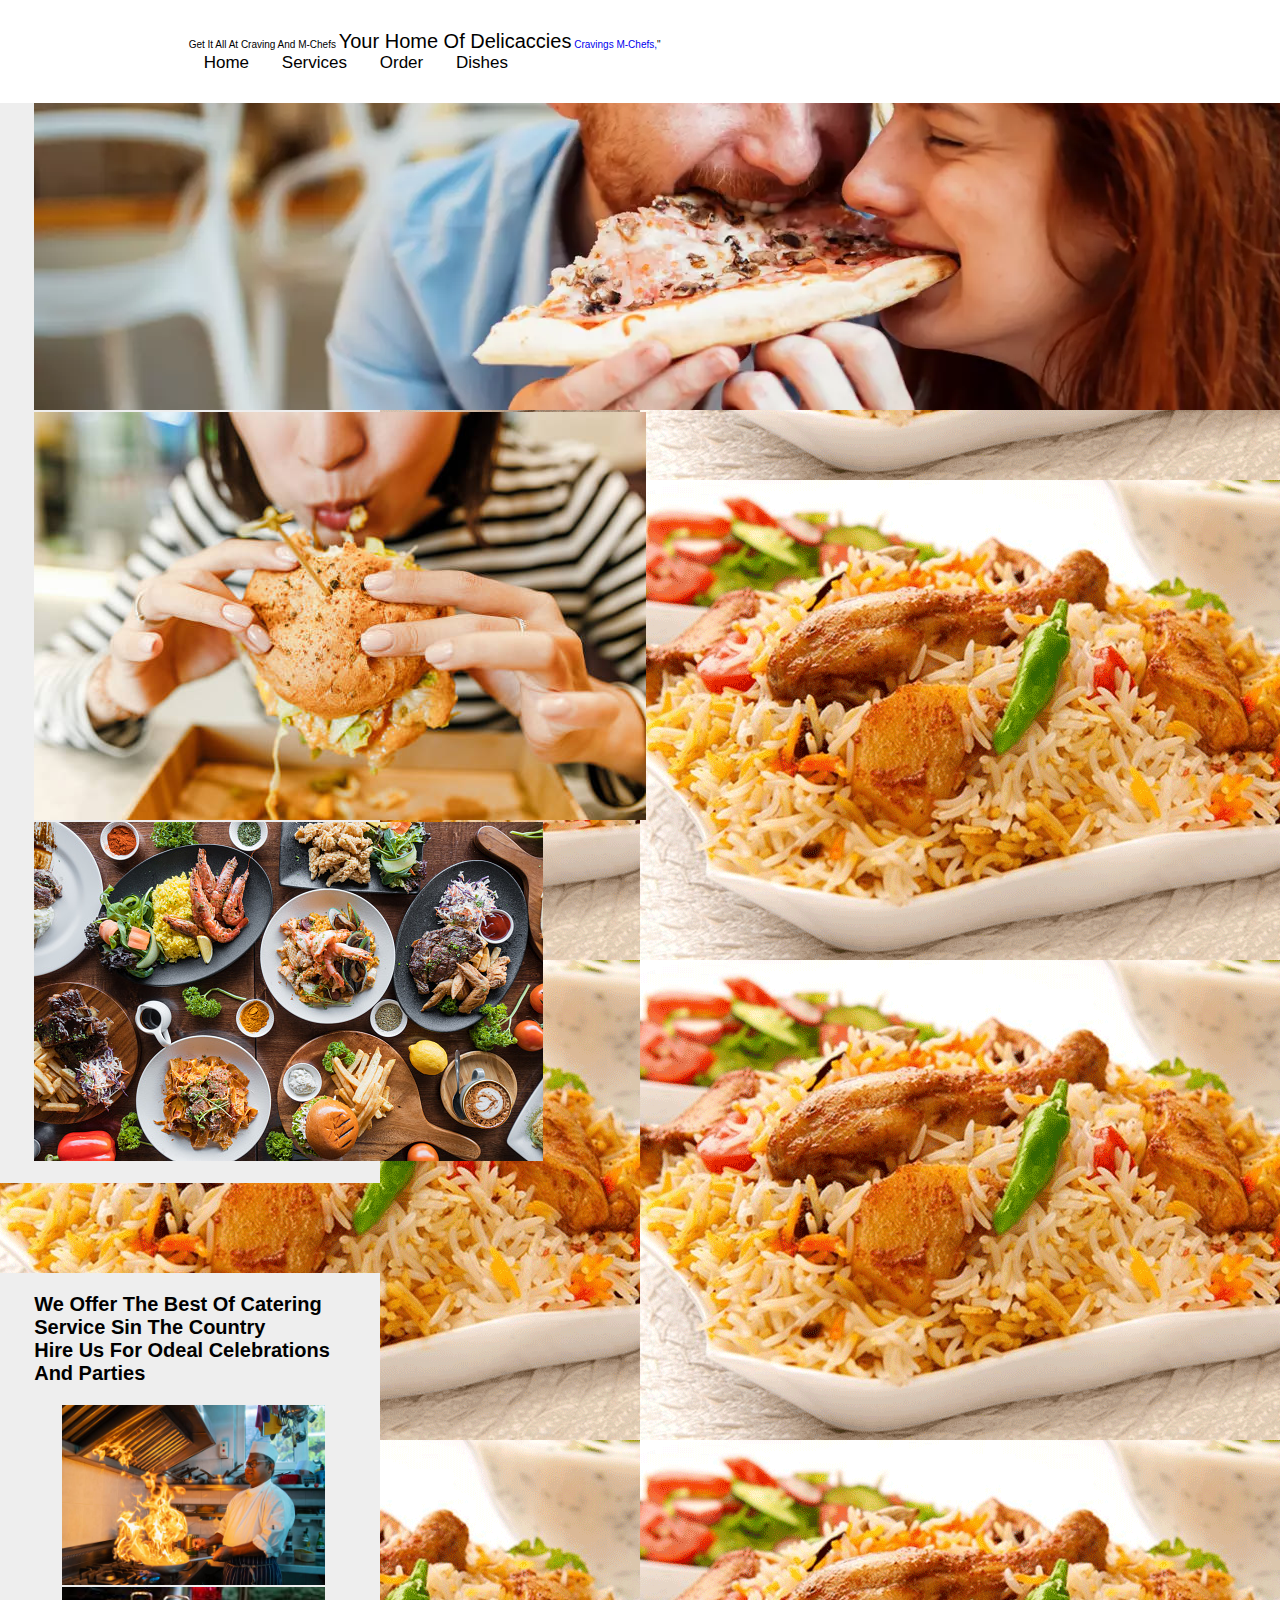
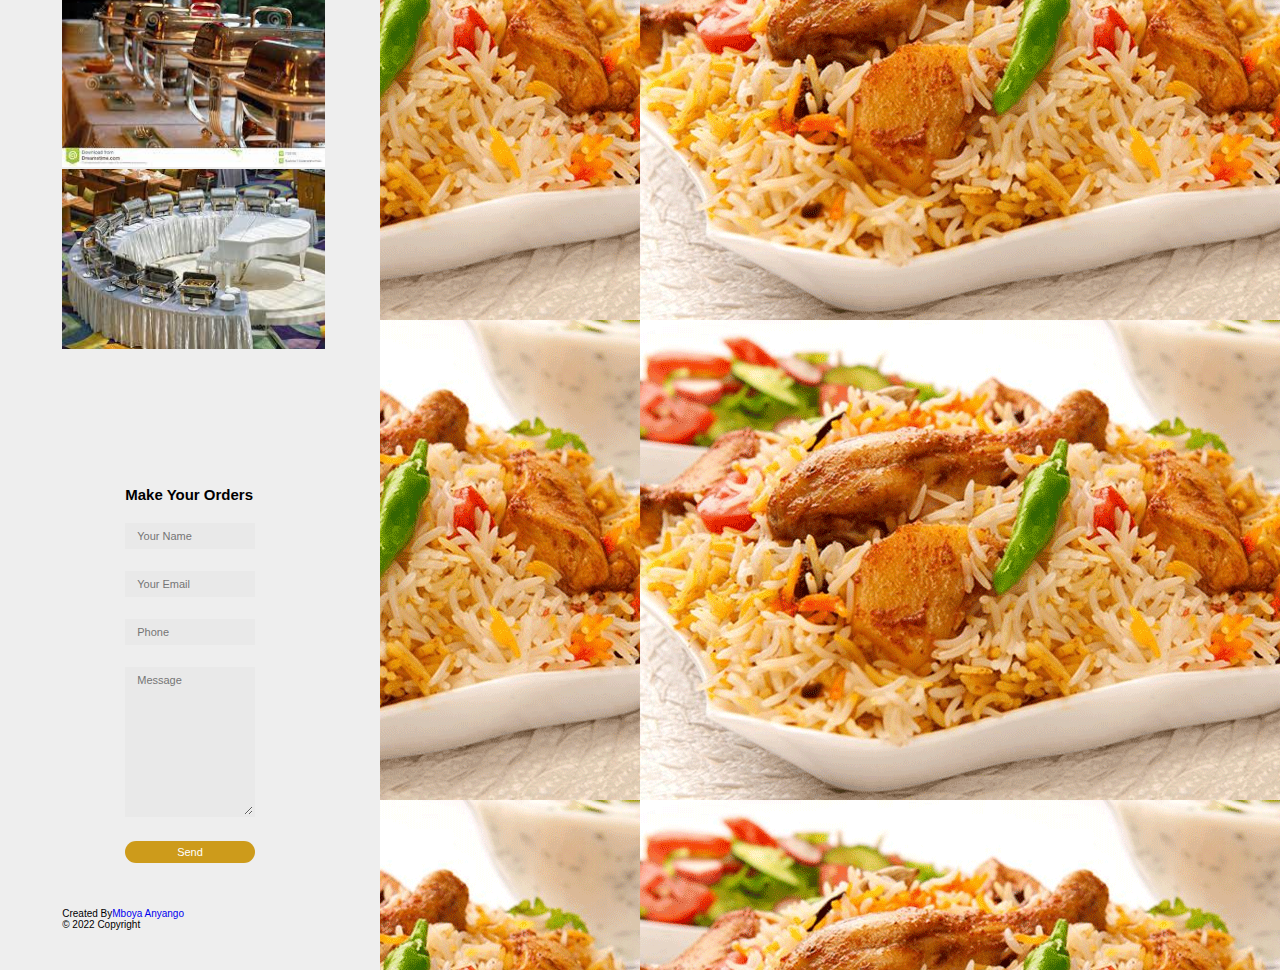
==== index.html @ 72ceee56 "modified html file" ====
<!DOCTYPE html>
<html lang="en">
<head>
    <meta charset="UTF-8">
    <meta http-equiv="X-UA-Compatible" content="IE=edge">
    <meta name="viewport" content="width=device-width, initial-scale=1.0">
    <title>Cravings And M-Chefs</title>
    <link rel="stylesheet" href="./assets/css/style.css">
    
    

</head>
<header>
  
<section id="pop">
  <heading>Get it all at Craving and M-chefs</heading>
<sub-heading class="sub-heading">Your home of delicaccies</sub-heading>

  <a href="#"class="logo"><i class="fas fas-shipping-fast"></i>cravings M-chefs,</a>"
<nav class="navbar">
<a class="#home" href="#home">home</a>
<a  class="#services"href="#services">services</a>
<a href="#order">order</a>
<a class="dishes" href="#dishes">dishes</a>


</nav>
</header>
<section class="home" id="home">
  <div class="home-slider">
  <div class="wrapper">
      <div class="slide">
<img src="./assets/css/images/15.jpg" alt="">
<img src="./assets/css/images/16.jpg" alt="">
<img src="./assets/css/images/7.jpg" alt="">

</section>


</section>
<section class="order" id="order">
  <div class="order-slider">
  <div class="wrapper">
      <div class="slide">
  
  </section>
  <section class="services">
  <div class="order-slider">
    <div class="wrapper">
        <div class="slide">
          <h1>we offer the best of catering service sin the country<br>
            hire us for odeal celebrations and parties</h1>
            <section id="serviceImg">
            <img src="./assets/css/images/9.jpg" alt="our caterers" height="180px" width="263px">
            <img src="./assets/css/images/12.jpg" alt="" height="180px" width="263px">
            <img src="./assets/css/images/11.jpg" alt="" height="180px" width="263px">
          </section>
  
            <section class="home" id="home">
              <div class="home-slider">
              <div class="wrapper">
                  <div class="slide">
    <!-- footer section  -->
    <footer class="container text-center text-md-center bg-dark">
        <div class="container">
          <div class="row">
            <div class="col-md-12 my-5">
              <div class="mb5-5 flex-center">
                <a href="#"><i class="bi bi-facebook fa-lg mr-md-2 mr-1 fa-2x"></i></a>
                <a href="#"><i class="bi bi-twitter fa-lg mr-md-2 mr-1 fa-2x"></i></a>
                <a href="#"><i class="bi bi-instagram fa-lg mr-md-2 mr-1 fa-2x"></i></a>
                <a href="#"><i class="bi bi-google fa-lg mr-md-2 mr-1 fa-2x"></i></a>
              </div>
            </div>
          </div>
        </div>
        
        <section class="order" id="ordernow">
          <div class="order-slider">
              <div class="wrapper">
                <div class="slide">
                  <div class="left"></div>
                  <div class="right">
                      <form id="in-touch"> 
                          <h2>make your orders</h2>
                          <input type="text" class="field" placeholder="Your Name">
                          <input type="text" class="field" placeholder="Your Email">
                          <input type="text" class="field" placeholder="Phone">
                          <textarea placeholder="Message" class="field"></textarea>
                          <button class="btn">Send</button>
                      </form>
                      
                  </div>
              </div>
          </div>
      </section>
      <div id="caterers">
        <ul id="caterers-list"></ul>
    </div>

    <div id="caterer-info">
        <h2 id="h2-1"></h2>
        <h2 id="h2-2"></h2>
        <h2 id="h2-3"></h2>
    </div>
    <script src="./index.js"></script>
        <div class="footer-copyright text-center text-md-center">
        <p>Created By<a href="https://layersony.github.io/portfolio/">Mboya Anyango</a></p>
        © 2022 Copyright
        </div>
      </footer>

    
</body>
</html>
---- assets/css/style.css ----
*{
    font-family: "Nunito",sans-serif;
    margin: 0;
    padding: 0;
    box-sizing: border-box;
    text-decoration: none;
    outline: none;
    border:none;
    text-transform: capitalize;
    transition: all .2s linear;
}
html{
 background-image: url(./images/2.jpg); 
 height: 200px;
 width: 380px;  
font-size:62.5%;
overflow-x:hidden;
scroll-padding-top:5.5rem;

}
section:nth-child(even){
    background: #eee;
}
.sub-heading{
    text-align: center;
    color:var(--green);
    font-size: 2rem;
    padding-top: 1rem;
}
.heading{
    text-align: center;
    color: var(--black);
    font-size: 3rem;
    padding-bottom: 2rem;
    text-transform: uppercase;
}
.btn{
    margin: top 1rem;
    display: inline-block;
    font-size: 1.7rem;
    color:#fff;
    background: var(--black);
    border-radius: 5rem;
    cursor:pointer;
    padding:8rem 3rem;
}
.btn :hover{

}
section{
    padding: 2rem 9%;
}
section:nth-child(even){
    background: #eee;
}

header .logo i{
    color:var(--green);
    font-size: large;
}
header .navbar a{
    font-size: 1.7rem;
    border-radius: .5rem;
    padding: .5rem 1.5rem;
    color: var(--light-colour);
}
header .navbar a.active,
header .navbar a{
    font-family: "Nunito",sans-serif;
    margin: 0;padding: 0;
    box-sizing: border-box;
    text-decoration: none;
    outline: none;border:none;
    text-transform: capitalize;
    transition: all .2s linear;
}
html{
    
font-size:62.5%;
overflow-x:hidden;
scroll-padding-top:5.5rem;

}
section:nth-child(even){
    background: #eee;
}
.sub-heading{
    text-align: center;
    color:var(--green);
    font-size: 2rem;
    padding-top: 1rem;
}
.heading{
    text-align: center;
    color: var(--black);
    font-size: 3rem;
    padding-bottom: 2rem;
    text-transform: uppercase;
}
.btn{
    margin: top 1rem;
    display: inline-block;
    font-size: 1.7rem;
    color:#fff;
    background: var(--black);
    border-radius: 5rem;
    cursor:pointer;
    padding:8rem 3rem;
}
.btn :hover{

}
section{
    padding: 2rem  9%;
}
section:nth-child(even){
    background: #eee;
}
header{ 
position:fixed;
top:0;left:0;right:0;
background:#fff;
padding: 1rem 7%;
display: flex;
align-items: center;
justify-content:space-between;
box-shadow: var(--box-shadow);
}
















header .logo i{
    color:var(--green);
}
header .navbar a{
    font-size: 1.7rem;
    border-radius: .5rem;
    padding: .5rem 1.5rem;
    color: var(--light-colour);
}
header .navbar a.active,
header .navbar a:hover{
    color: #fff;
    background: var(--green);
}
    hover{
    color: #fff;
    background: var(--green);

}

.order{
    margin-top: 50px;
}

.order .{
	position: relative;
	width: auto;
	height: 100%;
	display: flex;
	justify-content: center;
	align-items: center;
	padding: 20px 100px;
}
.order .order:after{
	content: '';
	position: absolute;
	width: 100%;
	height: 100%;
	left: 0;
	top: 0;
	background: url("../img/bg.jpg") no-repeat center;
	background-size: cover;
	filter: blur(50px);
	z-index: -1;
}
.order .order-box{
	max-width: 850px;
	display: grid;
	grid-template-columns: repeat(2, 1fr);
	justify-content: center;
	align-items: center;
	text-align: center;
	background-color: #fff;
	box-shadow: 0px 0px 19px 5px rgba(0,0,0,0.19);
}

.order .left{
	background: url("../img/bg.jpg") no-repeat center;
	background-size: cover;
	height: 100%;
}

.order .right{
	padding: 25px 40px;
}

.order h2{
	position: relative;
	padding: 0 0 10px;
	margin-bottom: 10px;
}

.order:focus h2:after{
	content: '';
    position: absolute;
    left: 50%;
    bottom: 0;
    transform: translateX(-50%);
    height: 4px;
    width: 50px;
    border-radius: 2px;
    background-color: #CD9B1B;
}

.order .field{
	width: 100%;
	border: 2px solid rgba(0, 0, 0, 0);
	outline: none;
	background-color: rgba(230, 230, 230, 0.6);
	padding: 0.5rem 1rem;
	font-size: 1.1rem;
	margin-bottom: 22px;
	transition: .3s;
}

.order .field:hover{
	background-color: rgba(0, 0, 0, 0.1);
}

.order textarea{
	min-height: 150px;
}

.order .btn{
	width: 100%;
	padding: 0.5rem 1rem;
	background-color: #CD9B1B;
	color: #fff;
	font-size: 1.1rem;
	border: none;
	outline: none;
	cursor: pointer;
	transition: .3s;
}

order.btn:hover{
    background-color: #27ae60;
}

.order.field:focus{
    border: 2px solid rgba(30,85,250,0.47);
    background-color: #fff;
}

@media screen and (max-width: 880px){
	.order .order-box{
		grid-template-columns: 1fr;
	}
	.order .left{
		height: 200p
    }
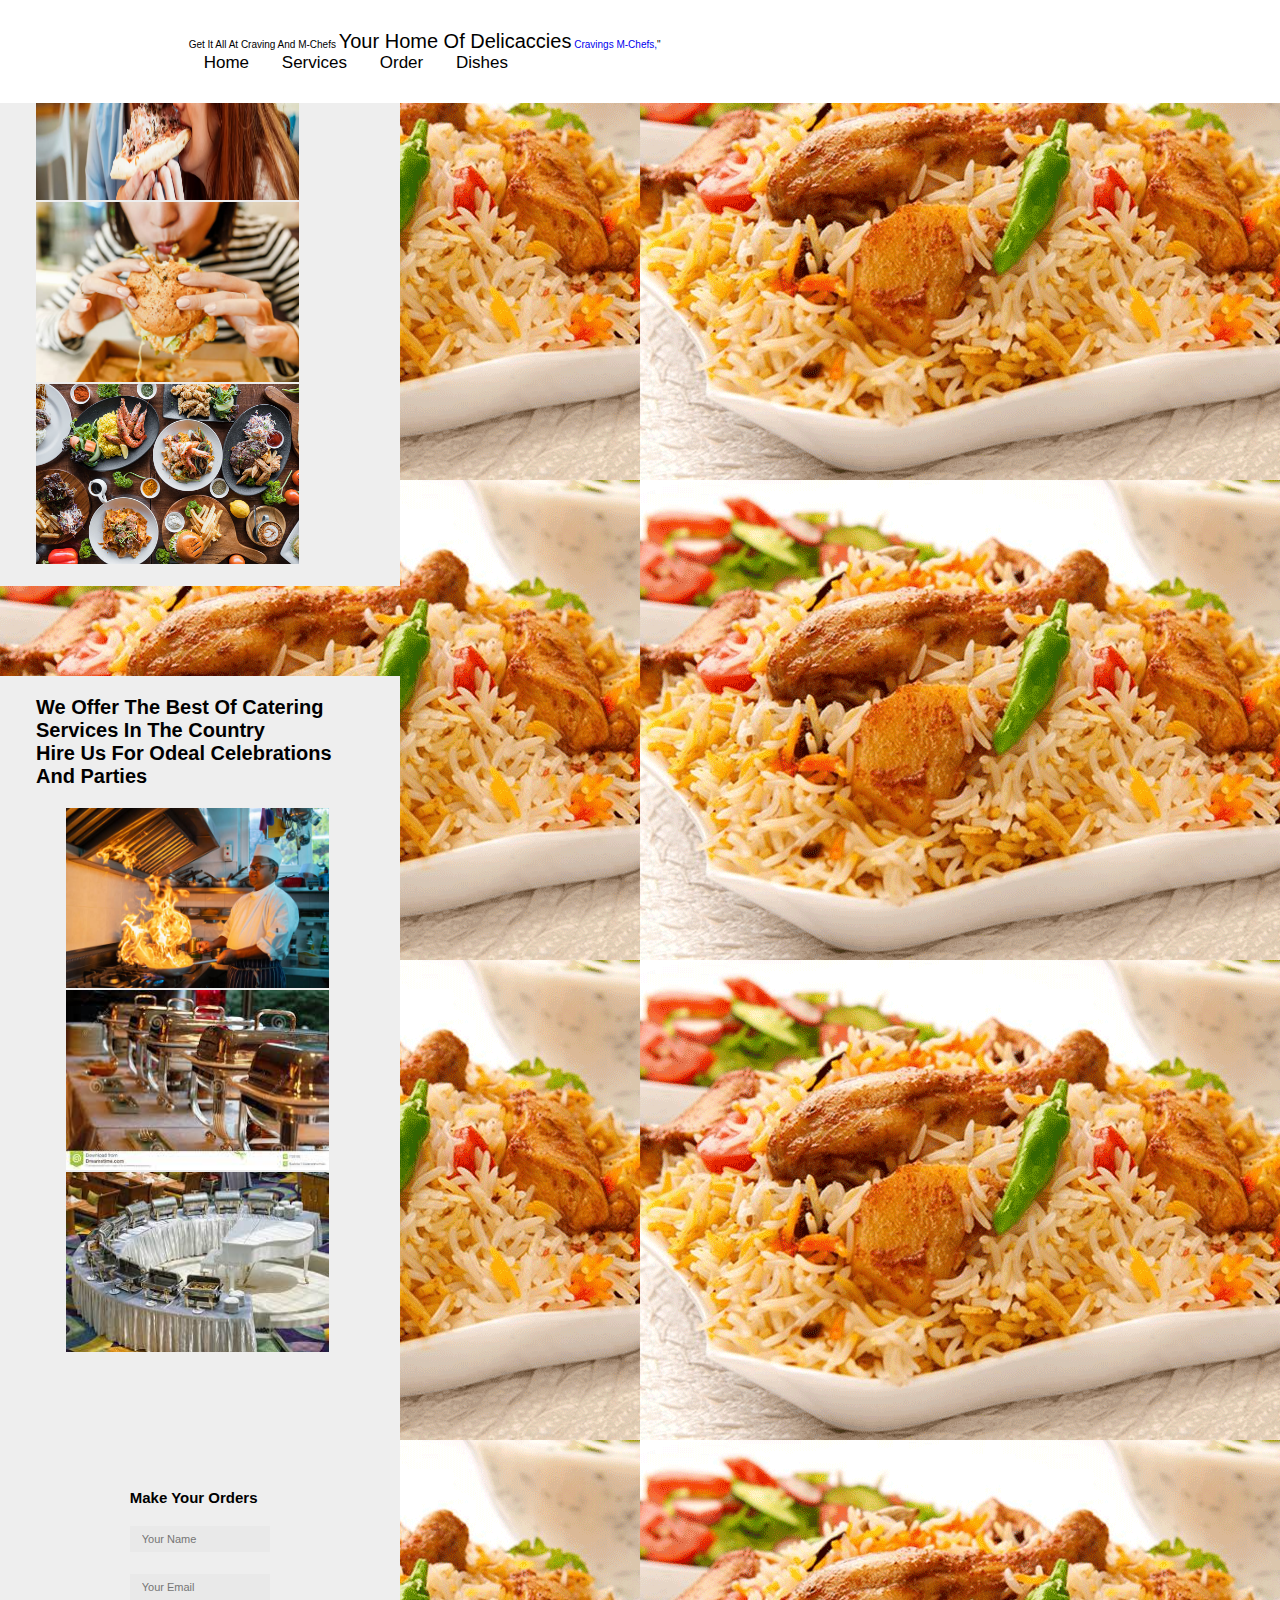
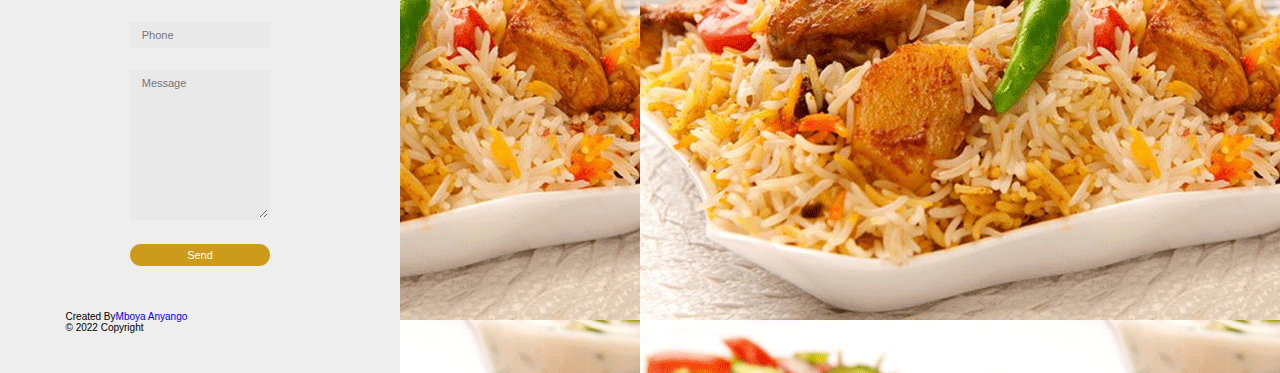
==== commit 35416193: "file" ====
--- a/index.html
+++ b/index.html
@@ -30,9 +30,9 @@
   <div class="home-slider">
   <div class="wrapper">
       <div class="slide">
-<img src="./assets/css/images/15.jpg" alt="">
-<img src="./assets/css/images/16.jpg" alt="">
-<img src="./assets/css/images/7.jpg" alt="">
+<img src="./assets/css/images/15.jpg" alt="" height="180px" width="263px">
+<img src="./assets/css/images/16.jpg" alt=""height="180px" width="263px">
+<img src="./assets/css/images/7.jpg" alt=""height="180px" width="263px">
 
 </section>
 
@@ -48,7 +48,7 @@
   <div class="order-slider">
     <div class="wrapper">
         <div class="slide">
-          <h1>we offer the best of catering service sin the country<br>
+          <h1>we offer the best of catering services in the country<br>
             hire us for odeal celebrations and parties</h1>
             <section id="serviceImg">
             <img src="./assets/css/images/9.jpg" alt="our caterers" height="180px" width="263px">
@@ -105,7 +105,7 @@
     </div>
     <script src="./index.js"></script>
         <div class="footer-copyright text-center text-md-center">
-        <p>Created By<a href="https://layersony.github.io/portfolio/">Mboya Anyango</a></p>
+        <p>Created By<a href="https://maryanneanyango99.github.io/cravings-and-M-chefs/">Mboya Anyango</a></p>
         © 2022 Copyright
         </div>
       </footer>
--- a/assets/css/style.css
+++ b/assets/css/style.css
@@ -9,10 +9,11 @@
     text-transform: capitalize;
     transition: all .2s linear;
 }
+    
 html{
- background-image: url(./images/2.jpg); 
- height: 200px;
- width: 380px;  
+    background-image: url(./images/2.jpg);
+    height: 200px;
+    width: 400px;  
 font-size:62.5%;
 overflow-x:hidden;
 scroll-padding-top:5.5rem;
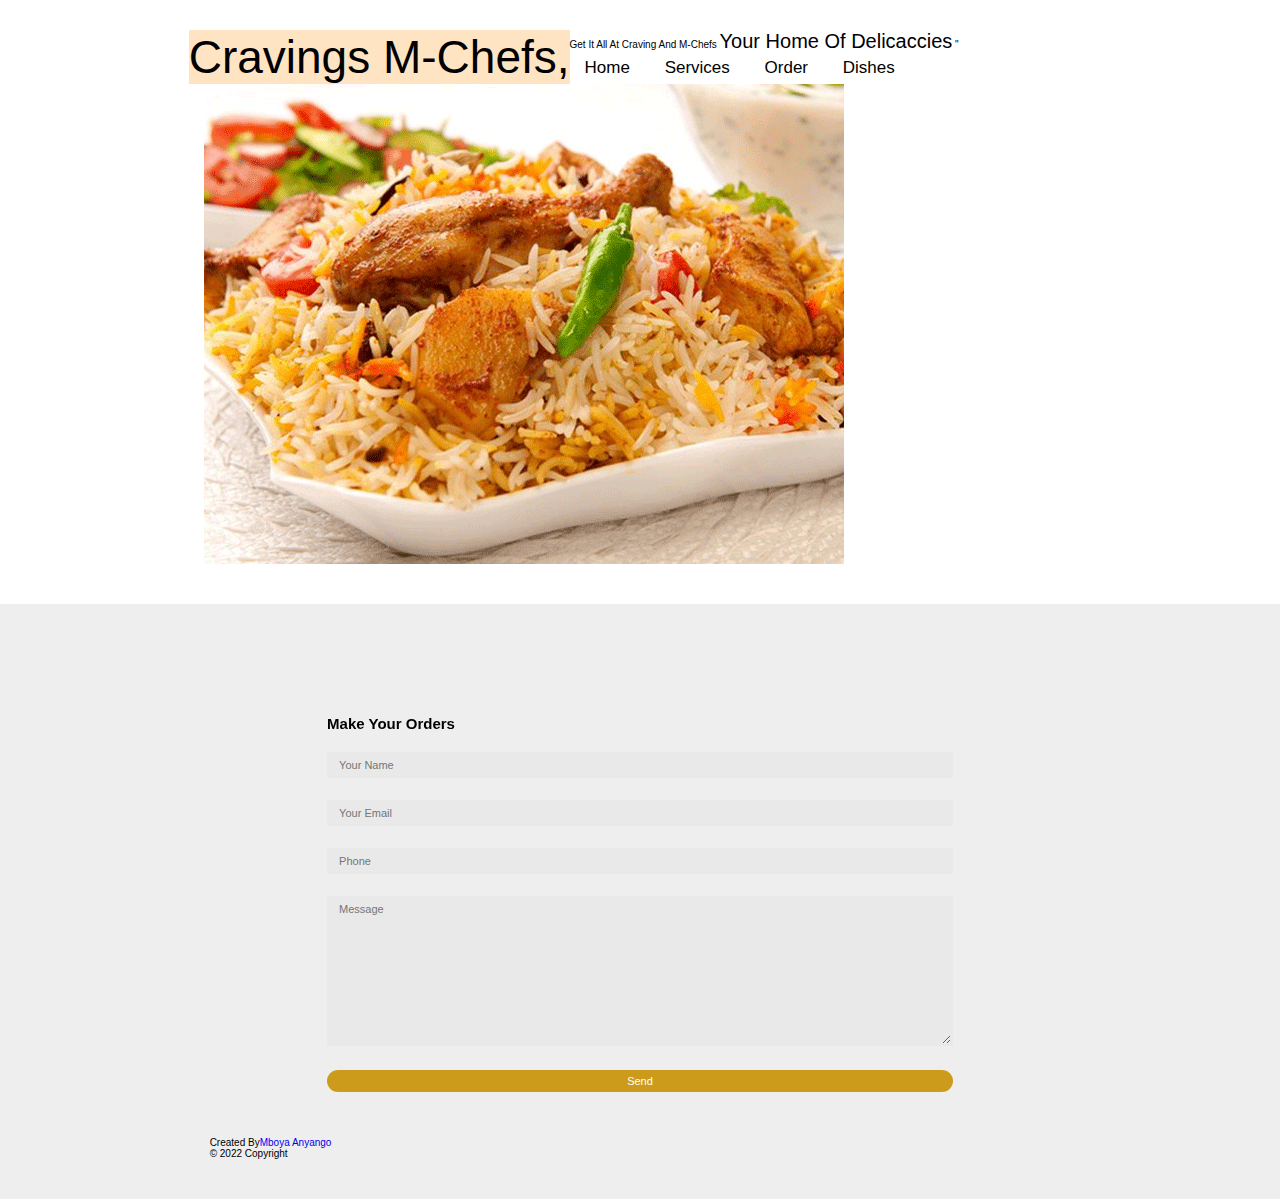
==== commit 2c514eef: "changes" ====
--- a/index.html
+++ b/index.html
@@ -22,8 +22,8 @@
 <a  class="#services"href="#services">services</a>
 <a href="#order">order</a>
 <a class="dishes" href="#dishes">dishes</a>
-
-
+<img id="land">
+<img src="./assets/css/images/2.jpg" alt="">
 </nav>
 </header>
 <section class="home" id="home">
@@ -102,6 +102,14 @@
         <h2 id="h2-1"></h2>
         <h2 id="h2-2"></h2>
         <h2 id="h2-3"></h2>
+        
+    </div>
+    <div id="products">
+      <p1 id="p1-a"></p1>
+      <p1 id="p1-b"></p1>
+      <p1 id="p1-c"></p1>
+      
+
     </div>
     <script src="./index.js"></script>
         <div class="footer-copyright text-center text-md-center">
--- a/assets/css/style.css
+++ b/assets/css/style.css
@@ -11,9 +11,9 @@
 }
     
 html{
-    background-image: url(./images/2.jpg);
-    height: 200px;
-    width: 400px;  
+
+background-repeat: no-repeat;
+background-attachment: fixed;  
 font-size:62.5%;
 overflow-x:hidden;
 scroll-padding-top:5.5rem;
@@ -22,19 +22,8 @@
 section:nth-child(even){
     background: #eee;
 }
-.sub-heading{
-    text-align: center;
-    color:var(--green);
-    font-size: 2rem;
-    padding-top: 1rem;
-}
-.heading{
-    text-align: center;
-    color: var(--black);
-    font-size: 3rem;
-    padding-bottom: 2rem;
-    text-transform: uppercase;
-}
+
+  
 .btn{
     margin: top 1rem;
     display: inline-block;
@@ -45,27 +34,26 @@
     cursor:pointer;
     padding:8rem 3rem;
 }
-.btn :hover{
-
-}
-section{
-    padding: 2rem 9%;
-}
-section:nth-child(even){
-    background: #eee;
-}
-
-header .logo i{
+ .logo {
     color:var(--green);
-    font-size: large;
-}
-header .navbar a{
+    font-size: 4.6rem;
+    background-color:bisque;
+    float: left;
+    text-decoration: #27ae60;
+}
+.navbar {
     font-size: 1.7rem;
     border-radius: .5rem;
     padding: .5rem 1.5rem;
     color: var(--light-colour);
 }
-header .navbar a.active,
+ #img1{
+    background-size: cover;
+height: 100%;
+width: 400%;
+    }
+
+header .navbar a,
 header .navbar a{
     font-family: "Nunito",sans-serif;
     margin: 0;padding: 0;
@@ -108,9 +96,9 @@
     cursor:pointer;
     padding:8rem 3rem;
 }
-.btn :hover{
-
-}
+
+
+
 section{
     padding: 2rem  9%;
 }
@@ -143,9 +131,8 @@
 
 
 
-header .logo i{
-    color:var(--green);
-}
+
+
 header .navbar a{
     font-size: 1.7rem;
     border-radius: .5rem;
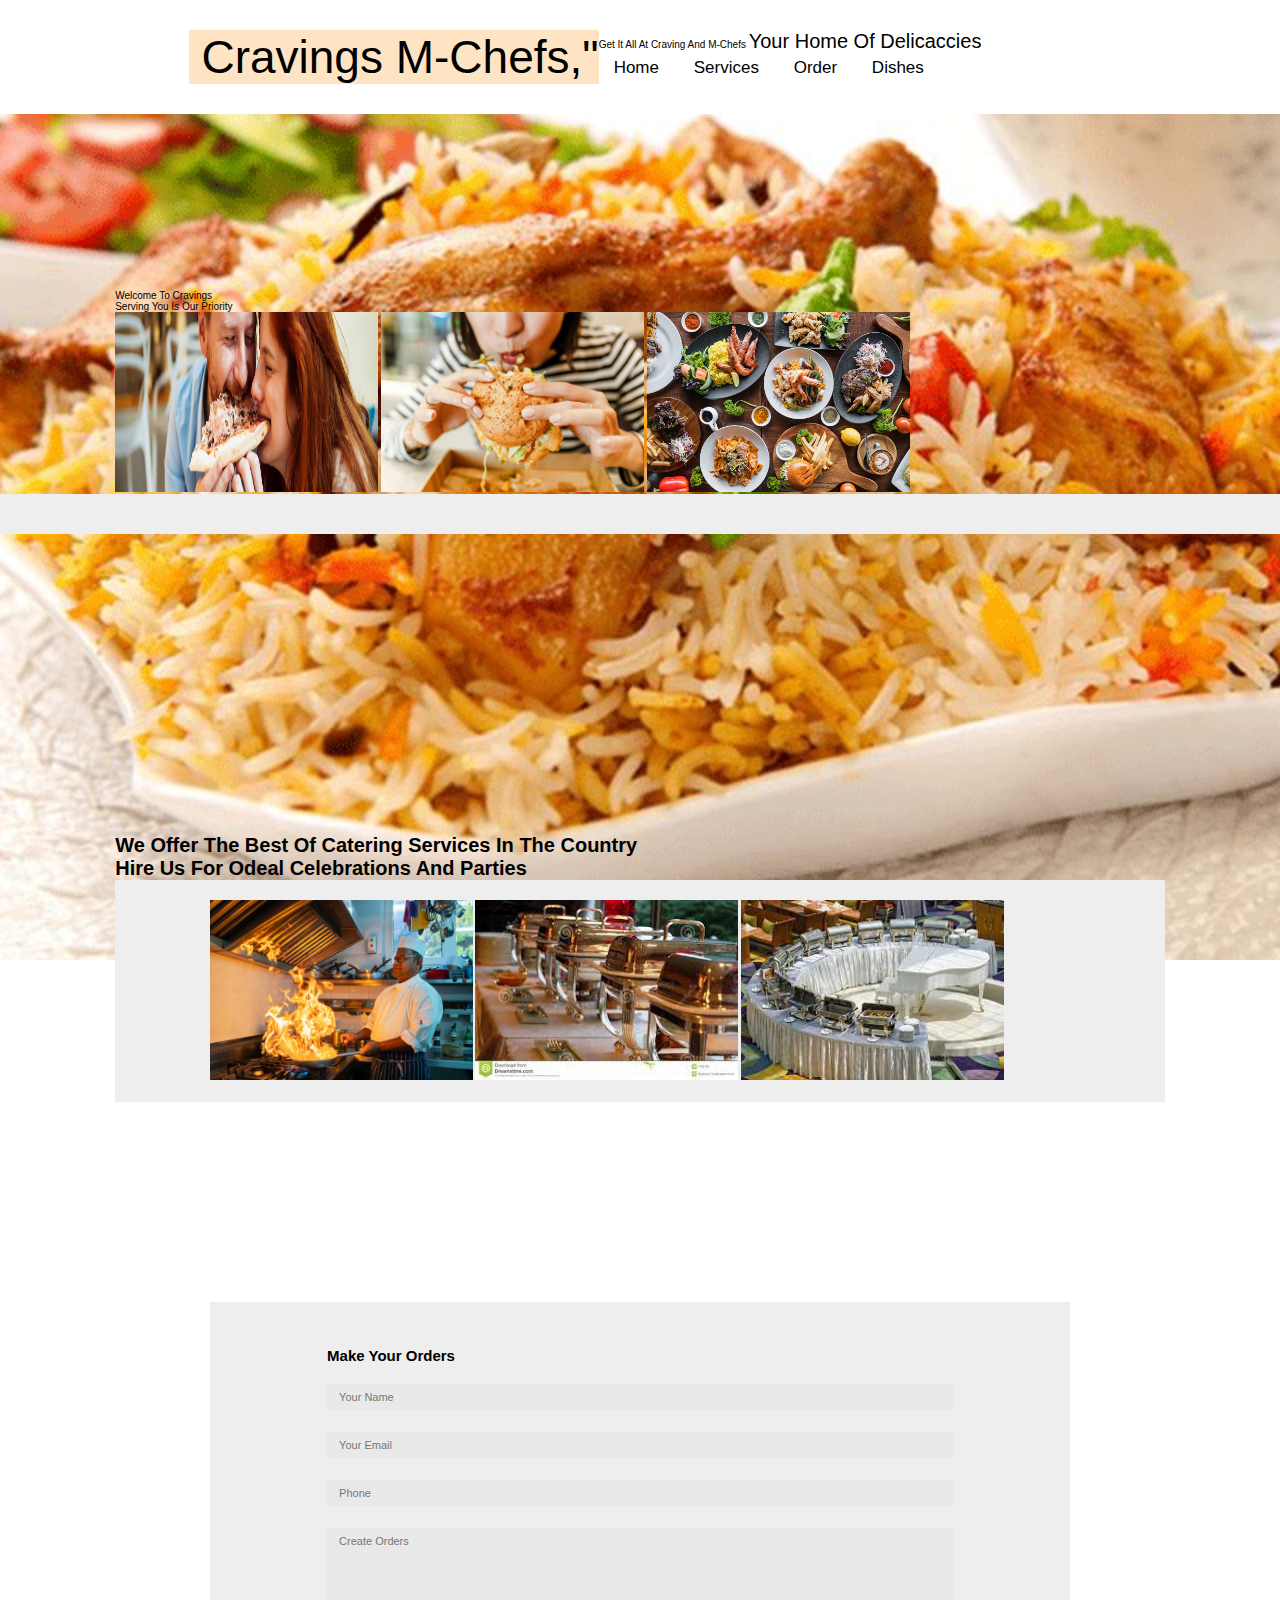
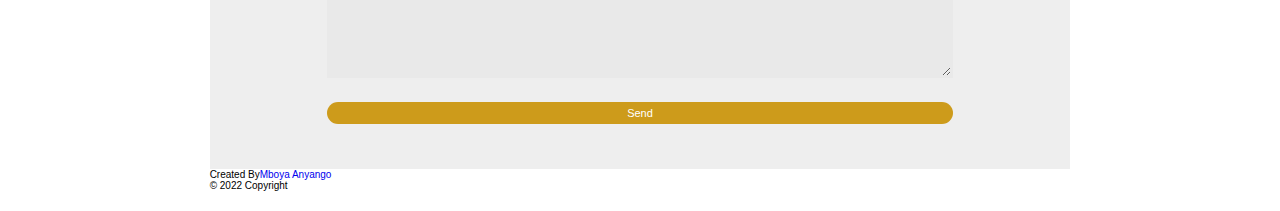
==== commit 7ac4b8f2: "index.html file" ====
--- a/index.html
+++ b/index.html
@@ -13,23 +13,43 @@
 <header>
   
 <section id="pop">
-  <heading>Get it all at Craving and M-chefs</heading>
+  
+<div class="logo">
+  <i class="fa fas-forks">
+    <img src="" alt="">
+  </i>cravings M-chefs,</a>"
+</div> 
+
+<heading>Get it all at Craving and M-chefs</heading>
 <sub-heading class="sub-heading">Your home of delicaccies</sub-heading>
 
-  <a href="#"class="logo"><i class="fas fas-shipping-fast"></i>cravings M-chefs,</a>"
 <nav class="navbar">
 <a class="#home" href="#home">home</a>
 <a  class="#services"href="#services">services</a>
 <a href="#order">order</a>
 <a class="dishes" href="#dishes">dishes</a>
-<img id="land">
-<img src="./assets/css/images/2.jpg" alt="">
 </nav>
 </header>
+
+<section id="openAPI"></section>
+<div class="input">
+  <input type="text" class="inputValue"placeholder="enter city name=">
+  <input type="submit" value="submit">
+</div>
+<div class="display">  
+  <h1 class="display"></h1>
+  <p class="desc"></p>
+  <p class="temp"></p>
+</div>
+
+</section>
+
 <section class="home" id="home">
   <div class="home-slider">
   <div class="wrapper">
       <div class="slide">
+        <p>welcome to cravings<br>
+        serving you is our priority</p>
 <img src="./assets/css/images/15.jpg" alt="" height="180px" width="263px">
 <img src="./assets/css/images/16.jpg" alt=""height="180px" width="263px">
 <img src="./assets/css/images/7.jpg" alt=""height="180px" width="263px">
@@ -44,7 +64,7 @@
       <div class="slide">
   
   </section>
-  <section class="services">
+  <section id="services">
   <div class="order-slider">
     <div class="wrapper">
         <div class="slide">
@@ -86,7 +106,7 @@
                           <input type="text" class="field" placeholder="Your Name">
                           <input type="text" class="field" placeholder="Your Email">
                           <input type="text" class="field" placeholder="Phone">
-                          <textarea placeholder="Message" class="field"></textarea>
+                          <textarea placeholder="create orders" class="field"></textarea>
                           <button class="btn">Send</button>
                       </form>
                       
--- a/assets/css/style.css
+++ b/assets/css/style.css
@@ -11,13 +11,26 @@
 }
     
 html{
-
+background-image: url(./images/2.jpg);
+background-size: cover;
+height: 280px;width: auto;
 background-repeat: no-repeat;
-background-attachment: fixed;  
+background-attachment: scroll;  
 font-size:62.5%;
 overflow-x:hidden;
-scroll-padding-top:5.5rem;
-
+scroll-behavior: smooth;
+}
+.input{
+    text-align: center;
+input[type="text"]
+{
+height: 50px;
+width: 600px;
+background: #e7e7e7;
+
+font-size 20px;
+border:none;
+border-radius:2opx;  }
 }
 section:nth-child(even){
     background: #eee;
@@ -45,12 +58,7 @@
     font-size: 1.7rem;
     border-radius: .5rem;
     padding: .5rem 1.5rem;
-    color: var(--light-colour);
-}
- #img1{
-    background-size: cover;
-height: 100%;
-width: 400%;
+    color: var(--light-colour)
     }
 
 header .navbar a,
@@ -106,6 +114,7 @@
     background: #eee;
 }
 header{ 
+
 position:fixed;
 top:0;left:0;right:0;
 background:#fff;
@@ -115,24 +124,6 @@
 justify-content:space-between;
 box-shadow: var(--box-shadow);
 }
-
-
-
-
-
-
-
-
-
-
-
-
-
-
-
-
-
-
 header .navbar a{
     font-size: 1.7rem;
     border-radius: .5rem;
@@ -149,34 +140,46 @@
     background: var(--green);
 
 }
+#img1{
+    position: relative;
+}
+#home{
+    padding-top: 200px;
+    padding-bottom: 0%;}
+    #services{
+padding-top:300px
+    }
+    #services > h1{
+        padding-left: 50px;
+    }
+}
 
 .order{
-    margin-top: 50px;
+    margin-top: 0px;
 }
 
 .order .{
-	position: relative;
+	position: fixed;
 	width: auto;
 	height: 100%;
 	display: flex;
 	justify-content: center;
 	align-items: center;
-	padding: 20px 100px;
+	
 }
 .order .order:after{
 	content: '';
 	position: absolute;
 	width: 100%;
 	height: 100%;
-	left: 0;
-	top: 0;
-	background: url("../img/bg.jpg") no-repeat center;
-	background-size: cover;
-	filter: blur(50px);
-	z-index: -1;
+	left: 100px;
+	top: 20px;
+
+	
+	
 }
 .order .order-box{
-	max-width: 850px;
+	max-width: 50px;
 	display: grid;
 	grid-template-columns: repeat(2, 1fr);
 	justify-content: center;
@@ -184,6 +187,7 @@
 	text-align: center;
 	background-color: #fff;
 	box-shadow: 0px 0px 19px 5px rgba(0,0,0,0.19);
+    float:right;
 }
 
 .order .left{
@@ -247,6 +251,9 @@
 
 order.btn:hover{
     background-color: #27ae60;
+    background-size: 20px;
+    height: 10pc;
+    width: 50pc;
 }
 
 .order.field:focus{
@@ -254,12 +261,10 @@
     background-color: #fff;
 }
 
-@media screen and (max-width: 880px){
-	.order .order-box{
-		grid-template-columns: 1fr;
-	}
-	.order .left{
-		height: 200p
-    }
-
-
+@media screen and (max-width: 768px) {
+        .content {
+            width: 100%;
+        }
+    }
+
+
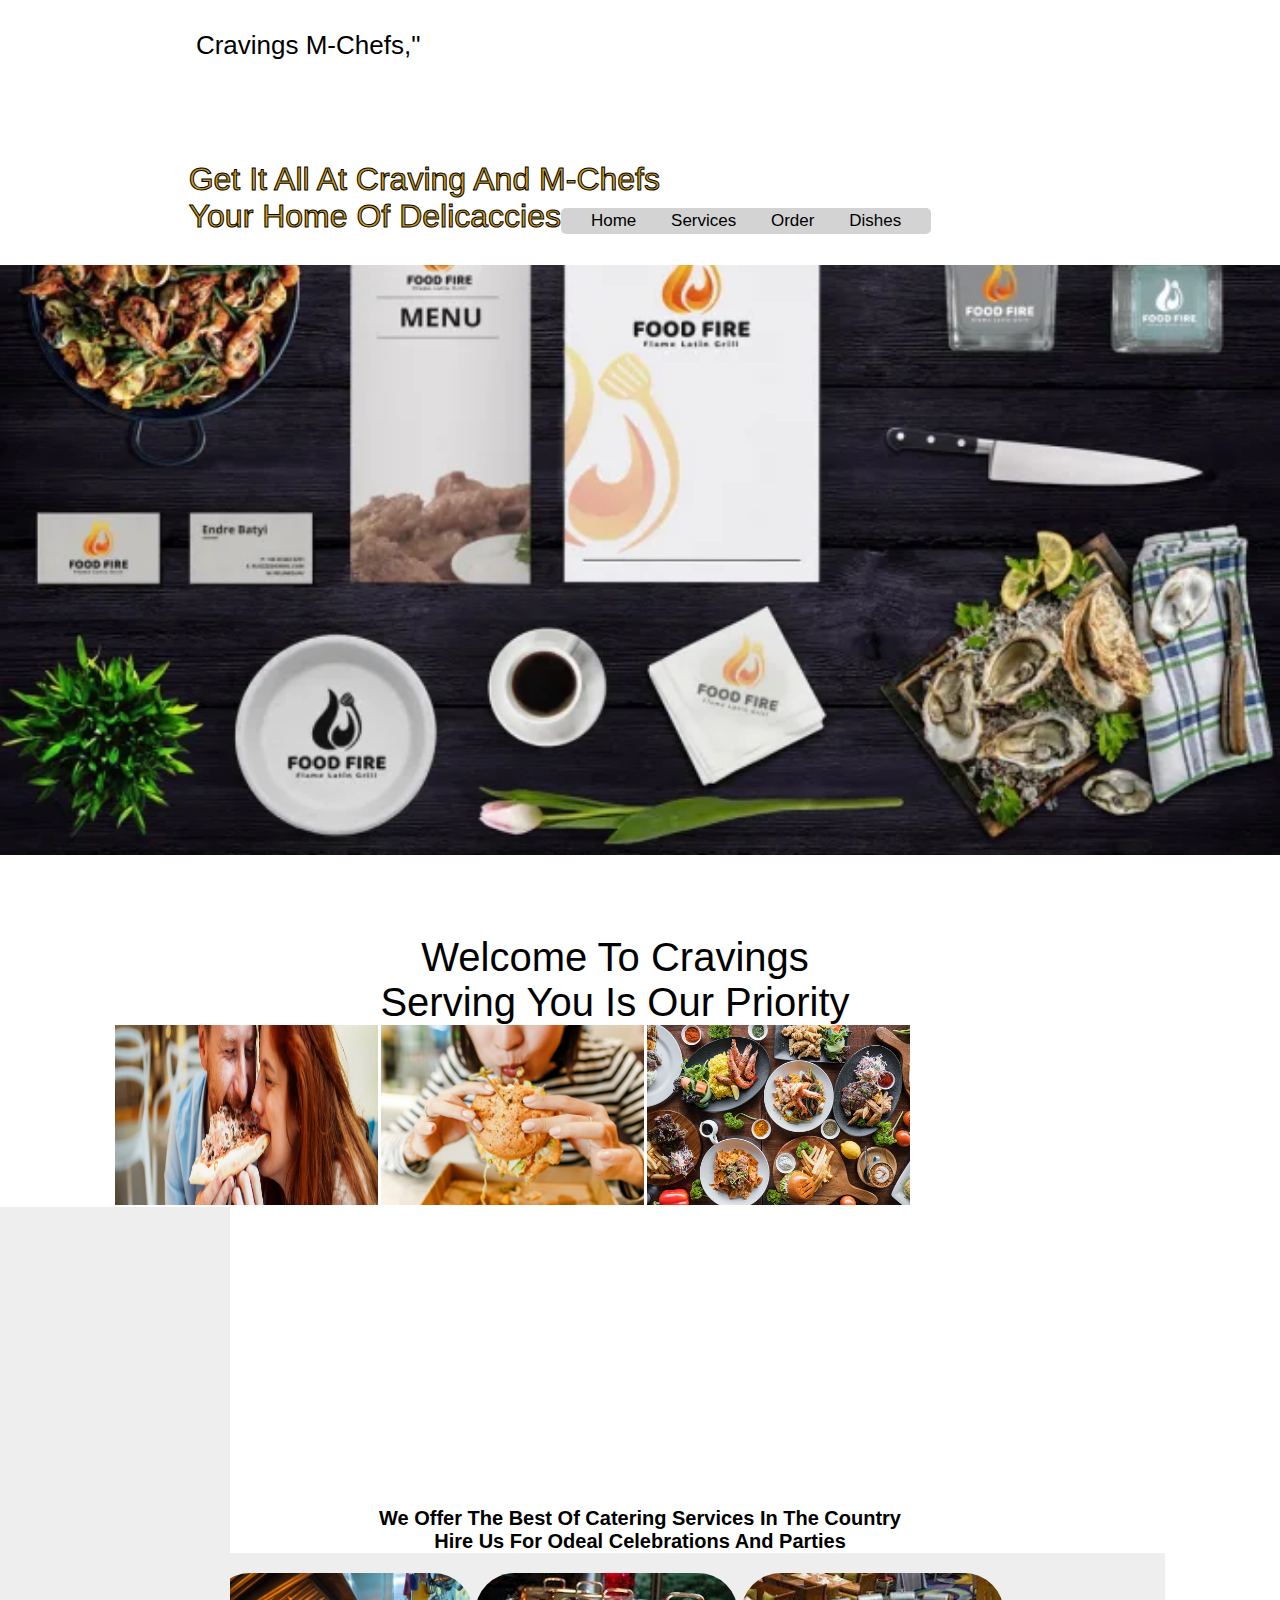
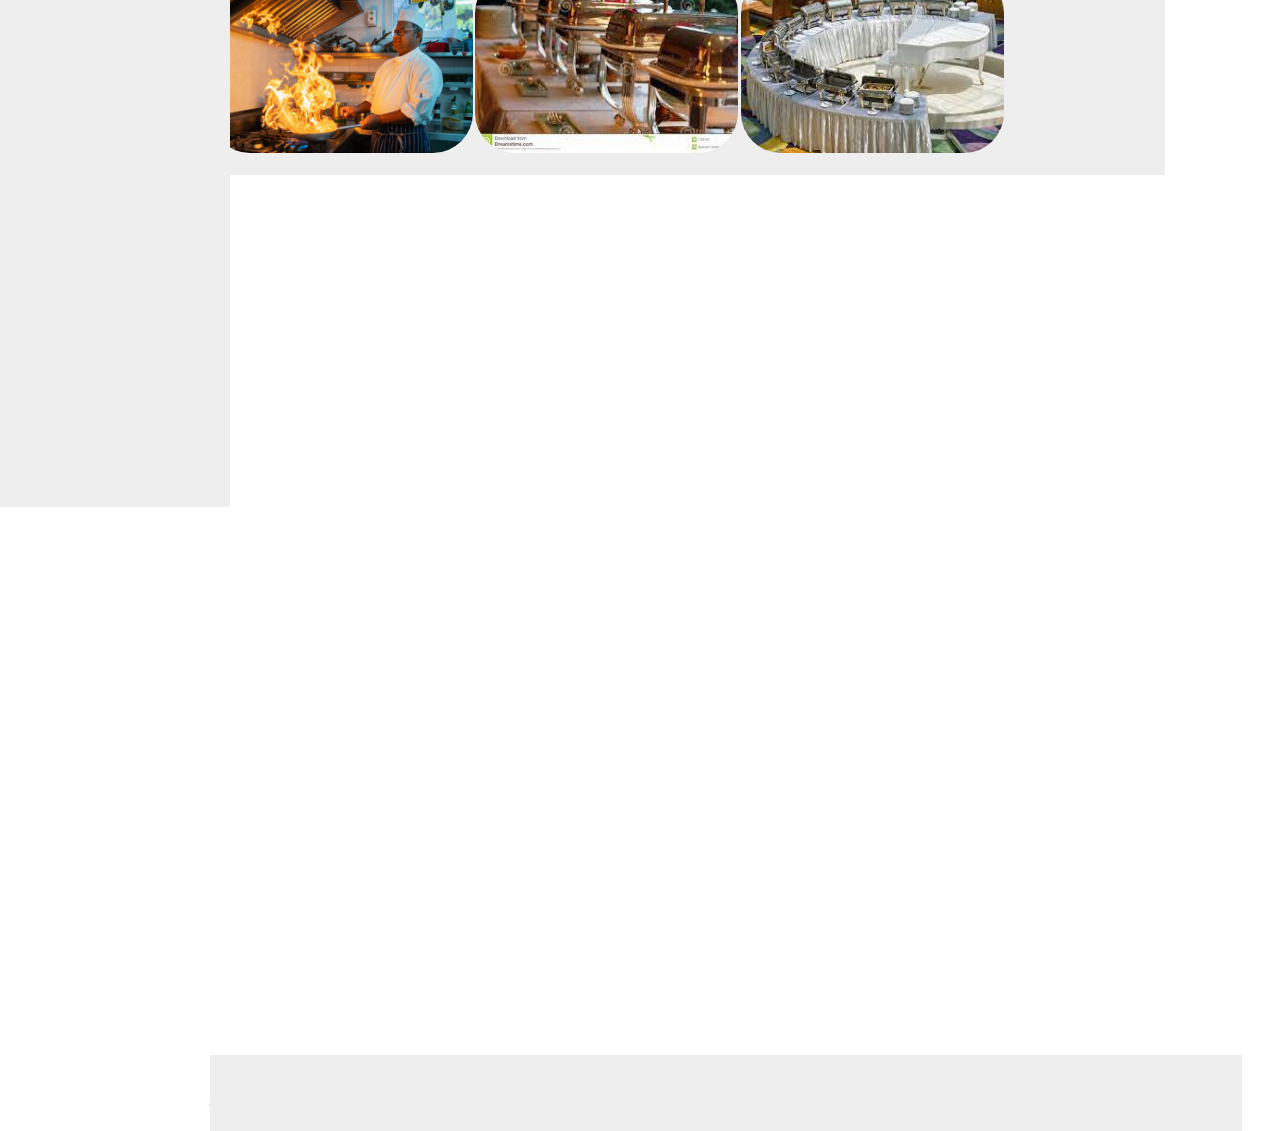
==== commit 2a169346: "files" ====
--- a/index.html
+++ b/index.html
@@ -20,8 +20,7 @@
   </i>cravings M-chefs,</a>"
 </div> 
 
-<heading>Get it all at Craving and M-chefs</heading>
-<sub-heading class="sub-heading">Your home of delicaccies</sub-heading>
+<heading>Get it all at Craving and M-chefs<br>Your home of delicaccies</heading>
 
 <nav class="navbar">
 <a class="#home" href="#home">home</a>
@@ -113,7 +112,10 @@
                   </div>
               </div>
           </div>
+              
       </section>
+
+
       <div id="caterers">
         <ul id="caterers-list"></ul>
     </div>
@@ -141,3 +143,4 @@
     
 </body>
 </html>
+
--- a/assets/css/style.css
+++ b/assets/css/style.css
@@ -11,27 +11,49 @@
 }
     
 html{
-background-image: url(./images/2.jpg);
+background-image: url(./images/19.jpg);
 background-size: cover;
 height: 280px;width: auto;
 background-repeat: no-repeat;
-background-attachment: scroll;  
+background-attachment: scroll; 
 font-size:62.5%;
 overflow-x:hidden;
 scroll-behavior: smooth;
-}
-.input{
+
+/* Needed to position the navbar */
+position: relative;
+}
+
+
+
+/* The navbar */
+.navbar{
+    overflow: hidden;
+    background-color:lightgray;
+    margin-top: 10px;
+    top: 20px;
+    left: 2px;
+  }
+  
+  /* Navbar links */
+  .navbar {
+    float: right;
+    color: #ddd;
     text-align: center;
-input[type="text"]
-{
-height: 50px;
-width: 600px;
-background: #e7e7e7;
-
-font-size 20px;
-border:none;
-border-radius:2opx;  }
-}
+    padding: 14px 16px;
+    text-decoration: none;
+    font-size: 17px;
+    padding-left: 80px;
+  }
+  
+  .navbar:hover {
+    background-color: #ddd;
+    
+  }
+
+
+
+
 section:nth-child(even){
     background: #eee;
 }
@@ -47,18 +69,21 @@
     cursor:pointer;
     padding:8rem 3rem;
 }
- .logo {
+ .logo {background-image: ;
     color:var(--green);
-    font-size: 4.6rem;
-    background-color:bisque;
-    float: left;
-    text-decoration: #27ae60;
+    font-size: 2.6rem;
+    background-color:none;
+    float: start left;
+    top: 0%;
+    left: 0%;
+    margin-bottom: 100px;
 }
 .navbar {
     font-size: 1.7rem;
     border-radius: .5rem;
-    padding: .5rem 1.5rem;
+    padding: .3rem 1.5rem;
     color: var(--light-colour)
+    
     }
 
 header .navbar a,
@@ -70,6 +95,7 @@
     outline: none;border:none;
     text-transform: capitalize;
     transition: all .2s linear;
+    
 }
 html{
     
@@ -81,18 +107,28 @@
 section:nth-child(even){
     background: #eee;
 }
-.sub-heading{
+#pop  > heading{
     text-align: center;
-    color:var(--green);
-    font-size: 2rem;
-    padding-top: 1rem;
-}
-.heading{
-    text-align: center;
-    color: var(--black);
-    font-size: 3rem;
-    padding-bottom: 2rem;
-    text-transform: uppercase;
+    font-size: xx-large;
+    color:#CD9B1B;
+	-webkit-text-stroke: 1px black;}
+.home{
+margin-top:680px
+
+}
+
+
+
+
+
+
+
+
+
+
+.services{
+    position: relative;
+    top: -125px;
 }
 .btn{
     margin: top 1rem;
@@ -146,125 +182,154 @@
 #home{
     padding-top: 200px;
     padding-bottom: 0%;}
+#home p{
+    text-align:center;
+	color:rgb(2, 1, 1);
+	-webkit-text-stroke: black;
+    font-size: medium;
+    padding-right: 50px;
+    font-size: 4rem;
+
+}
+
     #services{
-padding-top:300px
+padding-top:300px;}
+#services img{
+    border-radius: 40px;
+}
     }
-    #services > h1{
+    #services  h1{
         padding-left: 50px;
+        font-size: 4rem;
     }
-}
-
-.order{
-    margin-top: 0px;
-}
-
-.order .{
-	position: fixed;
-	width: auto;
-	height: 100%;
-	display: flex;
-	justify-content: center;
-	align-items: center;
-	
-}
-.order .order:after{
-	content: '';
-	position: absolute;
-	width: 100%;
-	height: 100%;
-	left: 100px;
-	top: 20px;
-
-	
-	
-}
-.order .order-box{
-	max-width: 50px;
-	display: grid;
-	grid-template-columns: repeat(2, 1fr);
-	justify-content: center;
-	align-items: center;
-	text-align: center;
-	background-color: #fff;
-	box-shadow: 0px 0px 19px 5px rgba(0,0,0,0.19);
-    float:right;
-}
-
-.order .left{
-	background: url("../img/bg.jpg") no-repeat center;
-	background-size: cover;
-	height: 100%;
-}
-
-.order .right{
-	padding: 25px 40px;
-}
-
-.order h2{
-	position: relative;
-	padding: 0 0 10px;
-	margin-bottom: 10px;
-}
-
-.order:focus h2:after{
-	content: '';
-    position: absolute;
-    left: 50%;
-    bottom: 0;
-    transform: translateX(-50%);
-    height: 4px;
-    width: 50px;
-    border-radius: 2px;
-    background-color: #CD9B1B;
-}
-
-.order .field{
-	width: 100%;
-	border: 2px solid rgba(0, 0, 0, 0);
-	outline: none;
-	background-color: rgba(230, 230, 230, 0.6);
-	padding: 0.5rem 1rem;
-	font-size: 1.1rem;
-	margin-bottom: 22px;
-	transition: .3s;
-}
-
-.order .field:hover{
-	background-color: rgba(0, 0, 0, 0.1);
-}
-
-.order textarea{
-	min-height: 150px;
-}
-
-.order .btn{
-	width: 100%;
-	padding: 0.5rem 1rem;
-	background-color: #CD9B1B;
-	color: #fff;
-	font-size: 1.1rem;
-	border: none;
-	outline: none;
-	cursor: pointer;
-	transition: .3s;
-}
-
-order.btn:hover{
-    background-color: #27ae60;
-    background-size: 20px;
-    height: 10pc;
-    width: 50pc;
-}
-
-.order.field:focus{
-    border: 2px solid rgba(30,85,250,0.47);
-    background-color: #fff;
-}
-
-@media screen and (max-width: 768px) {
-        .content {
+
+	<style>
+		body {
+			height: 100%;
+			font-family: Arial, sans-serif;
+		}
+		
+		* {
+			box-sizing: border-box;
+		}
+		
+		h1 {
+			text-align:center;
+			color:black
+			-webkit-text-stroke: 1px black;
+
+		}
+		
+		
+		.order{
+            margin-top: 0px;
+        }
+        
+        .order {
+            position: fixed;
+            width: auto;
+            height: 100%;
+            display: flex;
+            justify-content: center;
+            align-items: center;
+            
+        }
+        .order .order:after{
+            content: '';
+            position: absolute;
             width: 100%;
-        }
-    }
-
-
+            height: 100%;
+            left: 100px;
+            top: 20px;
+        
+            
+            
+        }
+        .order .order-box{
+            max-width: 50px;
+            display: grid;
+            grid-template-columns: repeat(2, 1fr);
+            justify-content: center;
+            align-items: center;
+            text-align: center;
+            background-color: #fff;
+            box-shadow: 0px 0px 19px 5px rgba(0,0,0,0.19);
+            float:right;
+        }
+        
+        .order .left{
+            background: url("../img/bg.jpg") no-repeat center;
+            background-size: cover;
+            height: 100%;
+        }
+        
+        .order .right{
+            padding: 25px 40px;
+        }
+        
+        .order h2{
+            position: relative;
+            padding: 0 0 10px;
+            margin-bottom: 10px;
+        }
+        
+        .order:focus h2:after{
+            content: '';
+            position: absolute;
+            left: 50%;
+            bottom: 0;
+            transform: translateX(-50%);
+            height: 4px;
+            width: 50px;
+            border-radius: 2px;
+            background-color: #CD9B1B;
+        }
+        
+        .order .field{
+            width: 100%;
+            border: 2px solid rgba(0, 0, 0, 0);
+            outline: none;
+            background-color: rgba(230, 230, 230, 0.6);
+            padding: 0.5rem 1rem;
+            font-size: 1.1rem;
+            margin-bottom: 22px;
+            transition: .3s;
+        }
+        
+        .order .field:hover{
+            background-color: rgba(0, 0, 0, 0.1);
+        }
+        
+        .order textarea{
+            min-height: 150px;
+        }
+        
+        .order .btn{
+            width: 100%;
+            padding: 0.5rem 1rem;
+            background-color: #CD9B1B;
+            color: #fff;
+            font-size: 1.1rem;
+            border: none;
+            outline: none;
+            cursor: pointer;
+            transition: .3s;
+        }
+        
+        order.btn:hover{
+            background-color: #27ae60;
+            background-size: 20px;
+            height: 10pc;
+            width: 50pc;
+        }
+        
+        .order.field:focus{
+            border: 2px solid rgba(30,85,250,0.47);
+            background-color: #fff;
+        }
+        
+        @media screen and (max-width: 768px) {
+                .content {
+                    width: 100%;
+                }
+            }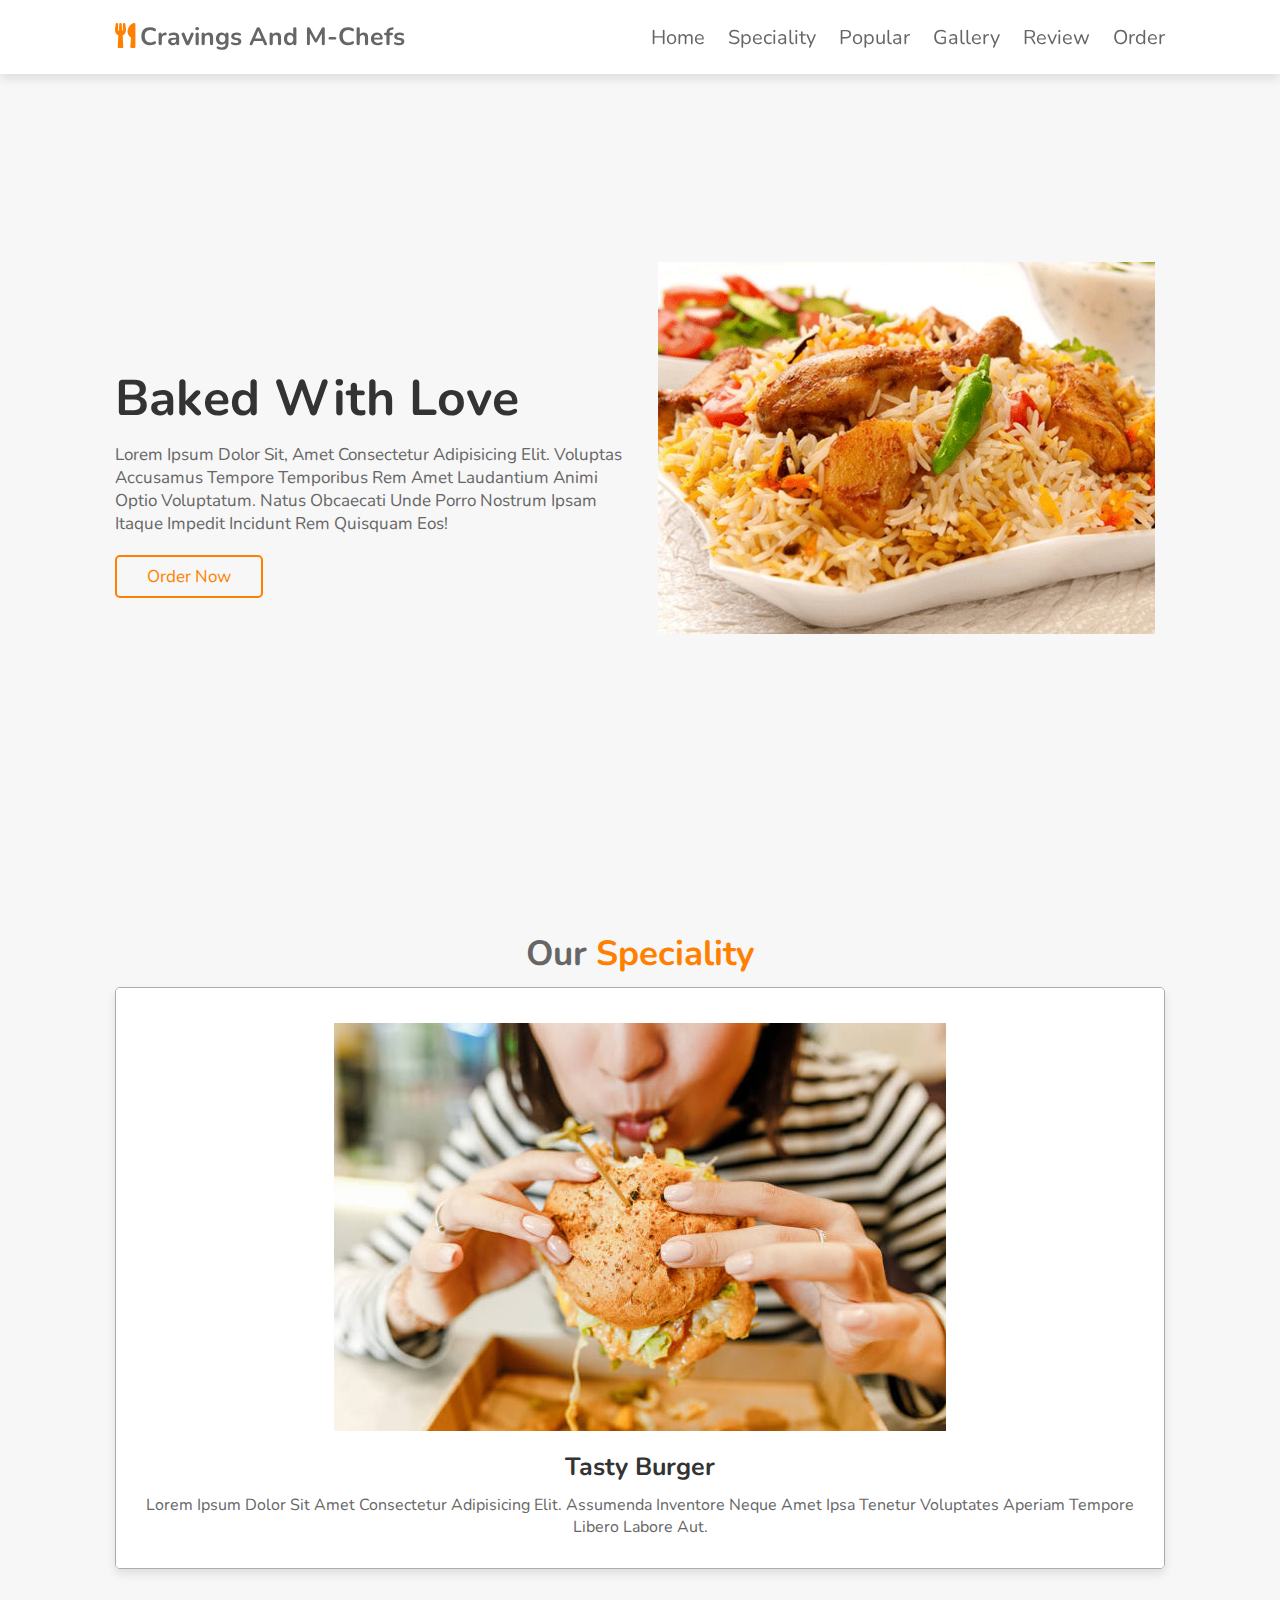
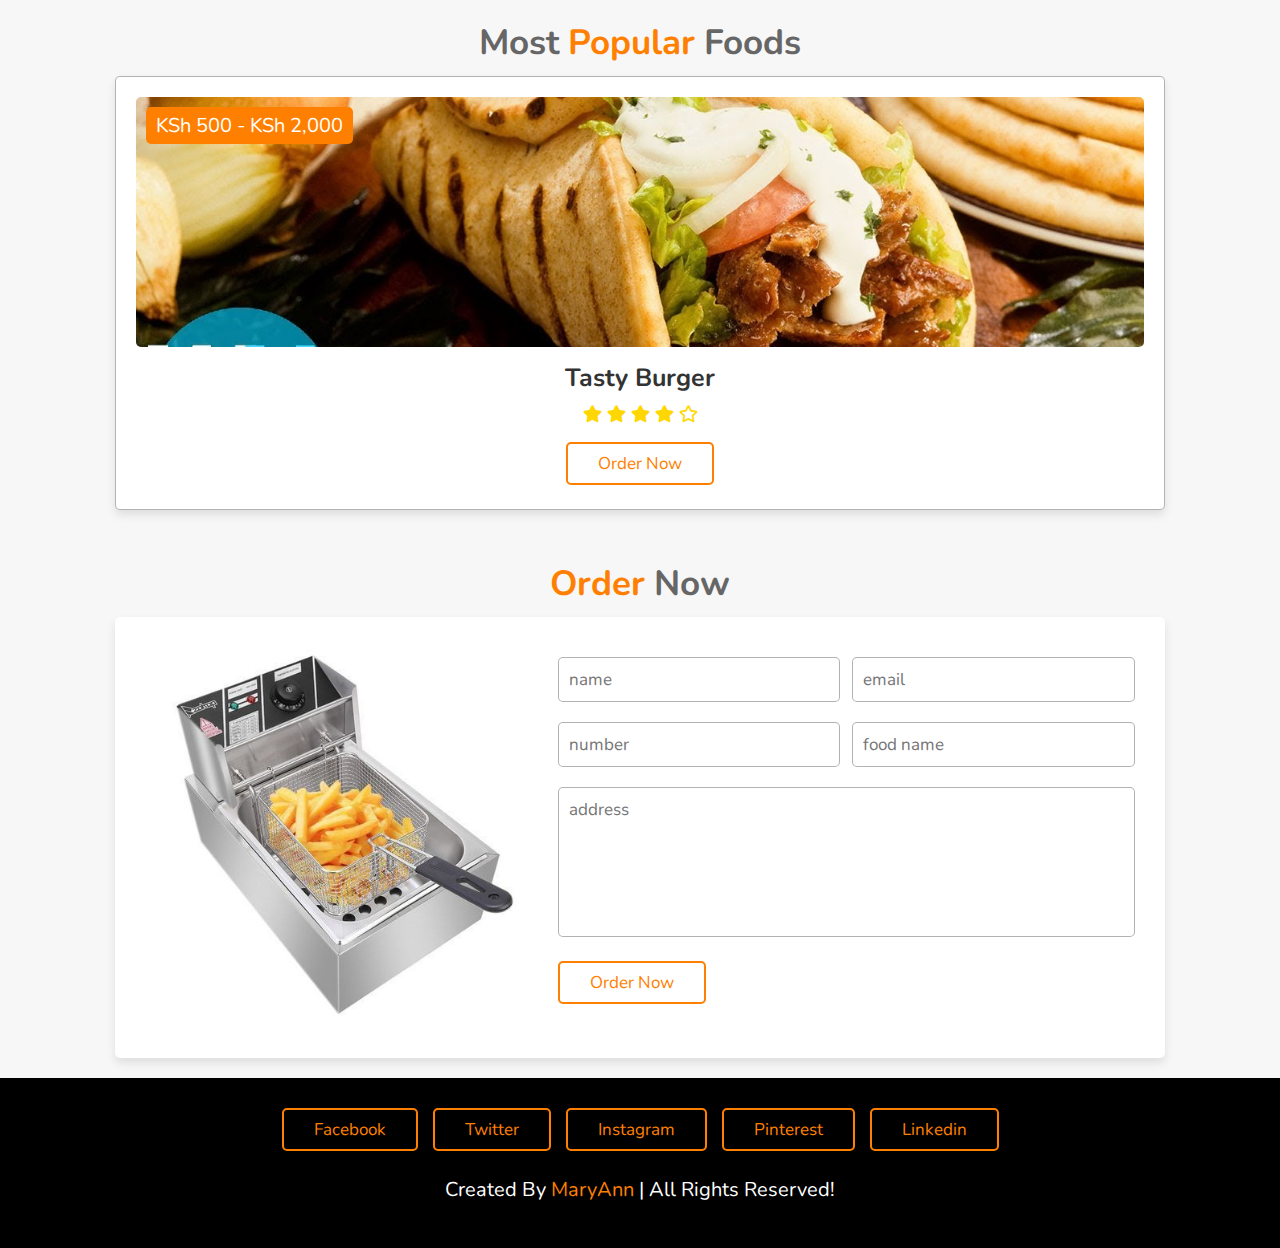
==== commit c7380de7: "files" ====
--- a/index.html
+++ b/index.html
@@ -5,142 +5,91 @@
     <meta http-equiv="X-UA-Compatible" content="IE=edge">
     <meta name="viewport" content="width=device-width, initial-scale=1.0">
     <title>Cravings And M-Chefs</title>
+     <!-- font awesome cdn link  -->
+     <link rel="stylesheet" href="https://cdnjs.cloudflare.com/ajax/libs/font-awesome/5.15.3/css/all.min.css">
     <link rel="stylesheet" href="./assets/css/style.css">
-    
-    
-
 </head>
-<header>
-  
-<section id="pop">
-  
-<div class="logo">
-  <i class="fa fas-forks">
-    <img src="" alt="">
-  </i>cravings M-chefs,</a>"
-</div> 
-
-<heading>Get it all at Craving and M-chefs<br>Your home of delicaccies</heading>
-
-<nav class="navbar">
-<a class="#home" href="#home">home</a>
-<a  class="#services"href="#services">services</a>
-<a href="#order">order</a>
-<a class="dishes" href="#dishes">dishes</a>
-</nav>
+  <header>
+    <a href="#" class="logo"><i class="fas fa-utensils"></i>Cravings And M-Chefs</a>
+    <div id="menu-bar" class="fas fa-bars"></div>
+    <nav class="navbar">
+        <a href="#home">home</a>
+        <a href="#speciality">speciality</a>
+        <a href="#popular">popular</a>
+        <a href="#gallery">gallery</a>
+        <a href="#review">review</a>
+        <a href="#order">order</a>
+    </nav>
 </header>
-
-<section id="openAPI"></section>
-<div class="input">
-  <input type="text" class="inputValue"placeholder="enter city name=">
-  <input type="submit" value="submit">
-</div>
-<div class="display">  
-  <h1 class="display"></h1>
-  <p class="desc"></p>
-  <p class="temp"></p>
-</div>
-
+<section class="home" id="home">
+  <div class="content">
+      <h3>baked with love</h3>
+      <p>Lorem ipsum dolor sit, amet consectetur adipisicing elit. Voluptas accusamus tempore temporibus rem amet laudantium animi optio voluptatum. Natus obcaecati unde porro nostrum ipsam itaque impedit incidunt rem quisquam eos!</p>
+      <a href="#order" class="btn">order now</a>
+  </div>
+  <div class="image">
+      <img src="./assets/images/2.jpg" alt="">
+  </div>
 </section>
-
-<section class="home" id="home">
-  <div class="home-slider">
-  <div class="wrapper">
-      <div class="slide">
-        <p>welcome to cravings<br>
-        serving you is our priority</p>
-<img src="./assets/css/images/15.jpg" alt="" height="180px" width="263px">
-<img src="./assets/css/images/16.jpg" alt=""height="180px" width="263px">
-<img src="./assets/css/images/7.jpg" alt=""height="180px" width="263px">
-
+<section class="speciality" id="speciality">
+  <h1 class="heading"> our <span>speciality</span> </h1>
+  <div class="box-container">
+      <div class="box">
+          <img class="image" src="./assets/images/15.jpg" alt="">
+          <div class="content">
+              <img src="./assets/images/16.jpg" alt="">
+              <h3>tasty burger</h3>
+              <p>Lorem ipsum dolor sit amet consectetur adipisicing elit. Assumenda inventore neque amet ipsa tenetur voluptates aperiam tempore libero labore aut.</p>
+          </div>
+      </div>
+  </div>
 </section>
-
-
+  <section class="popular" id="popular">
+    <h1 class="heading"> most <span>popular</span> foods </h1>
+    <div class="box-container">
+        <div class="box">
+            <span class="price"> KSh 500 - KSh 2,000 </span>
+            <img src="./assets/images/8.jpg" alt="">
+            <h3>tasty burger</h3>
+            <div class="stars">
+                <i class="fas fa-star"></i>
+                <i class="fas fa-star"></i>
+                <i class="fas fa-star"></i>
+                <i class="fas fa-star"></i>
+                <i class="far fa-star"></i>
+            </div>
+            <a href="#" class="btn">order now</a>
+        </div>
 </section>
 <section class="order" id="order">
-  <div class="order-slider">
-  <div class="wrapper">
-      <div class="slide">
-  
-  </section>
-  <section id="services">
-  <div class="order-slider">
-    <div class="wrapper">
-        <div class="slide">
-          <h1>we offer the best of catering services in the country<br>
-            hire us for odeal celebrations and parties</h1>
-            <section id="serviceImg">
-            <img src="./assets/css/images/9.jpg" alt="our caterers" height="180px" width="263px">
-            <img src="./assets/css/images/12.jpg" alt="" height="180px" width="263px">
-            <img src="./assets/css/images/11.jpg" alt="" height="180px" width="263px">
-          </section>
-  
-            <section class="home" id="home">
-              <div class="home-slider">
-              <div class="wrapper">
-                  <div class="slide">
-    <!-- footer section  -->
-    <footer class="container text-center text-md-center bg-dark">
-        <div class="container">
-          <div class="row">
-            <div class="col-md-12 my-5">
-              <div class="mb5-5 flex-center">
-                <a href="#"><i class="bi bi-facebook fa-lg mr-md-2 mr-1 fa-2x"></i></a>
-                <a href="#"><i class="bi bi-twitter fa-lg mr-md-2 mr-1 fa-2x"></i></a>
-                <a href="#"><i class="bi bi-instagram fa-lg mr-md-2 mr-1 fa-2x"></i></a>
-                <a href="#"><i class="bi bi-google fa-lg mr-md-2 mr-1 fa-2x"></i></a>
-              </div>
-            </div>
+  <h1 class="heading"> <span>order</span> now </h1>
+  <div class="row">
+      <div class="image">
+          <img src="./assets/images/18.jpg" alt="">
+      </div>
+      <form action="">
+          <div class="inputBox">
+              <input type="text" placeholder="name">
+              <input type="email" placeholder="email">
           </div>
-        </div>
-        
-        <section class="order" id="ordernow">
-          <div class="order-slider">
-              <div class="wrapper">
-                <div class="slide">
-                  <div class="left"></div>
-                  <div class="right">
-                      <form id="in-touch"> 
-                          <h2>make your orders</h2>
-                          <input type="text" class="field" placeholder="Your Name">
-                          <input type="text" class="field" placeholder="Your Email">
-                          <input type="text" class="field" placeholder="Phone">
-                          <textarea placeholder="create orders" class="field"></textarea>
-                          <button class="btn">Send</button>
-                      </form>
-                      
-                  </div>
-              </div>
+          <div class="inputBox">
+              <input type="number" placeholder="number">
+              <input type="text" placeholder="food name">
           </div>
-              
-      </section>
-
-
-      <div id="caterers">
-        <ul id="caterers-list"></ul>
-    </div>
-
-    <div id="caterer-info">
-        <h2 id="h2-1"></h2>
-        <h2 id="h2-2"></h2>
-        <h2 id="h2-3"></h2>
-        
-    </div>
-    <div id="products">
-      <p1 id="p1-a"></p1>
-      <p1 id="p1-b"></p1>
-      <p1 id="p1-c"></p1>
-      
-
-    </div>
-    <script src="./index.js"></script>
-        <div class="footer-copyright text-center text-md-center">
-        <p>Created By<a href="https://maryanneanyango99.github.io/cravings-and-M-chefs/">Mboya Anyango</a></p>
-        © 2022 Copyright
-        </div>
-      </footer>
-
-    
+          <textarea placeholder="address" name="" id="" cols="30" rows="10"></textarea>
+          <input type="submit" value="order now" class="btn">
+      </form>
+  </div>
+</section>
+<section class="footer">
+  <div class="share">
+      <a href="#" class="btn">facebook</a>
+      <a href="#" class="btn">twitter</a>
+      <a href="#" class="btn">instagram</a>
+      <a href="#" class="btn">pinterest</a>
+      <a href="#" class="btn">linkedin</a>
+  </div>
+  <h1 class="credit"> created by <span> MaryAnn </span> | all rights reserved! </h1>
+</section>
 </body>
-</html>
-
+</html>--- a/assets/css/style.css
+++ b/assets/css/style.css
@@ -1,335 +1,295 @@
+@import url('https://fonts.googleapis.com/css2?family=Nunito:wght@200;300;400;600;700&display=swap');
+:root{
+  --red:#ff8000;
+}
 *{
-    font-family: "Nunito",sans-serif;
-    margin: 0;
-    padding: 0;
-    box-sizing: border-box;
-    text-decoration: none;
-    outline: none;
-    border:none;
-    text-transform: capitalize;
-    transition: all .2s linear;
-}
-    
+  font-family: 'Nunito', sans-serif;
+  margin:0; padding:0;
+  box-sizing: border-box;
+  outline: none; border:none;
+  text-decoration: none;
+  text-transform: capitalize;
+  transition:all .2s linear;
+}
+*::selection{
+  background:var(--red);
+  color:#fff;
+}
 html{
-background-image: url(./images/19.jpg);
-background-size: cover;
-height: 280px;width: auto;
-background-repeat: no-repeat;
-background-attachment: scroll; 
-font-size:62.5%;
-overflow-x:hidden;
-scroll-behavior: smooth;
-
-/* Needed to position the navbar */
-position: relative;
-}
-
-
-
-/* The navbar */
-.navbar{
+  font-size: 62.5%;
+  overflow-x: hidden;
+  scroll-behavior: smooth;
+  scroll-padding-top: 6rem;
+}
+body{
+  background:#f7f7f7;
+}
+section{
+  padding:2rem 9%;
+}
+.heading{
+  text-align: center;
+  font-size: 3.5rem;
+  padding:1rem;
+  color:#666;
+}
+.heading span{
+  color:var(--red);
+}
+.btn{
+  display: inline-block;
+  padding:.8rem 3rem;
+  border:.2rem solid var(--red);
+  color:var(--red);
+  cursor: pointer;
+  font-size: 1.7rem;
+  border-radius: .5rem;
+  position: relative;
+  overflow: hidden;
+  z-index: 0;
+  margin-top: 1rem;
+}
+.btn::before{
+  content: '';
+  position: absolute;
+  top:0; right: 0;
+  width:0%;
+  height:100%;
+  background:var(--red);
+  transition: .3s linear;
+  z-index: -1;
+}
+.btn:hover::before{
+  width:100%;
+  left: 0;
+}
+.btn:hover{
+  color:#fff;
+}
+header{
+    position: fixed;
+    top:0; left: 0; right:0;
+    z-index: 1000;
+    display: flex;
+    align-items: center;
+    justify-content: space-between;
+    background:#fff;
+    padding:2rem 9%;
+    box-shadow: 0 .5rem 1rem rgba(0,0,0,.1);
+  }
+  header .logo{
+    font-size: 2.5rem;
+    font-weight: bolder;
+    color:#666;
+  }
+  header .logo i{
+    padding-right: .5rem;
+    color:var(--red);
+  }
+  header .navbar a{
+    font-size: 2rem;
+    margin-left: 2rem;
+    color:#666;
+  }
+  header .navbar a:hover{
+    color:var(--red);
+  }
+  #menu-bar{
+    font-size: 3rem;
+    cursor: pointer;
+    color:#666;
+    border:.1rem solid #666;
+    border-radius: .3rem;
+    padding:.5rem 1.5rem;
+    display: none;
+  }
+  .home{
+    display: flex;
+    flex-wrap: wrap;
+    gap:1.5rem;
+    min-height: 100vh;
+    align-items: center;
+    background:url(../images/home-bg.jpg) no-repeat;
+    background-size: cover;
+    background-position: center;
+  }
+  .home .content{
+    flex:1 1 40rem;
+    padding-top: 6.5rem;
+  }
+  .home .image{
+    flex:1 1 40rem;
+  }
+  .home .image img{
+    width:100%;
+    padding:1rem;
+    animation:float 3s linear infinite;
+  }
+  @keyframes float{
+    0%, 100%{
+      transform: translateY(0rem);
+    }
+    50%{
+      transform: translateY(3rem);
+    }
+  }
+  .home .content h3{
+    font-size: 5rem;
+    color:#333;
+  }
+  .home .content p{
+    font-size: 1.7rem;
+    color:#666;
+    padding:1rem 0;
+  }
+  .speciality .box-container{
+    display: flex;
+    flex-wrap: wrap;
+    gap:1.5rem;
+  }
+  .speciality .box-container .box{
+    flex:1 1 30rem;
+    position: relative;
     overflow: hidden;
-    background-color:lightgray;
-    margin-top: 10px;
-    top: 20px;
-    left: 2px;
-  }
-  
-  /* Navbar links */
-  .navbar {
-    float: right;
-    color: #ddd;
+    box-shadow: 0 .5rem 1rem rgba(0,0,0,.1);
+    border:.1rem solid rgba(0,0,0,.3);
+    cursor: pointer;
+    border-radius: .5rem;
+  }
+  .speciality .box-container .box .image{
+    height:100%;
+    width:100%;
+    object-fit: cover;
+    position: absolute;
+    top:-100%; left:0;
+  }
+  .speciality .box-container .box .content{
     text-align: center;
-    padding: 14px 16px;
-    text-decoration: none;
-    font-size: 17px;
-    padding-left: 80px;
-  }
-  
-  .navbar:hover {
-    background-color: #ddd;
-    
-  }
-
-
-
-
-section:nth-child(even){
-    background: #eee;
-}
-
-  
-.btn{
-    margin: top 1rem;
-    display: inline-block;
+    background:#fff;
+    padding:2rem;
+  }
+  .speciality .box-container .box .content img{
+    margin:1.5rem 0;
+  }
+  .speciality .box-container .box .content h3{
+    font-size: 2.5rem;
+    color:#333;
+  }
+  .speciality .box-container .box .content p{
+    font-size: 1.6rem;
+    color:#666;
+    padding:1rem 0;
+  }
+  .speciality .box-container .box:hover .image{
+    top:0;
+  }
+  .speciality .box-container .box:hover .content{
+    transform: translateY(100%);
+  }
+  .popular .box-container{
+    display: flex;
+    flex-wrap: wrap;
+    gap:1.5rem;
+  }
+  .popular .box-container .box{
+    padding:2rem;
+    background:#fff;
+    box-shadow: 0 .5rem 1rem rgba(0,0,0,.1);
+    border:.1rem solid rgba(0,0,0,.3);
+    border-radius: .5rem;
+    text-align: center;
+    flex:1 1 30rem;
+    position: relative;
+  }
+  .popular .box-container .box img{
+    height:25rem;
+    object-fit: cover;
+    width:100%;
+    border-radius: .5rem;
+  }
+  .popular .box-container .box .price{
+    position: absolute;
+    top:3rem; left:3rem;
+    background:var(--red);
+    color:#fff;
+    font-size: 2rem;
+    padding:.5rem 1rem;
+    border-radius: .5rem;
+  }
+  .popular .box-container .box h3{
+    color:#333;
+    font-size: 2.5rem;
+    padding-top: 1rem;
+  }
+  .popular .box-container .box .stars i{
+    color:gold;
     font-size: 1.7rem;
+    padding:1rem .1rem;
+  }
+  .order .row{
+    padding:2rem;
+    box-shadow: 0 .5rem 1rem rgba(0,0,0,.1);
+    background:#fff;
+    display: flex;
+    flex-wrap: wrap;
+    gap:1.5rem;
+    border-radius: .5rem;
+  }
+  .order .row .image{
+    flex:1 1 30rem;
+  }
+  .order .row .image img{
+    height: 100%;
+    width:100%;
+    object-fit: cover;
+    border-radius: .5rem;
+  }
+  .order .row form{
+    flex:1 1 50rem;
+    padding:1rem;
+  }
+  .order .row form .inputBox{
+    display: flex;
+    justify-content: space-between;
+    flex-wrap: wrap;
+  }
+  .order .row form .inputBox input, .order .row form textarea{
+    padding:1rem;
+    margin:1rem 0;
+    font-size: 1.7rem;
+    color:#333;
+    text-transform: none;
+    border:.1rem solid rgba(0,0,0,.3);
+    border-radius: .5rem;
+    width:49%;
+  }
+  .order .row form textarea{
+    width:100%;
+    resize: none;
+    height:15rem;
+  }
+  .order .row form .btn{
+    background:none;
+  }
+  .order .row form .btn:hover{
+    background:var(--red);
+  }
+  .footer{
+    background:#000;
+    text-align: center;
+  }
+  .footer .share{
+    display: flex;
+    gap:1.5rem;
+    justify-content: center;
+    flex-wrap: wrap;
+  }
+  .footer .credit{
+    padding:2.5rem 1rem;
     color:#fff;
-    background: var(--black);
-    border-radius: 5rem;
-    cursor:pointer;
-    padding:8rem 3rem;
-}
- .logo {background-image: ;
-    color:var(--green);
-    font-size: 2.6rem;
-    background-color:none;
-    float: start left;
-    top: 0%;
-    left: 0%;
-    margin-bottom: 100px;
-}
-.navbar {
-    font-size: 1.7rem;
-    border-radius: .5rem;
-    padding: .3rem 1.5rem;
-    color: var(--light-colour)
-    
-    }
-
-header .navbar a,
-header .navbar a{
-    font-family: "Nunito",sans-serif;
-    margin: 0;padding: 0;
-    box-sizing: border-box;
-    text-decoration: none;
-    outline: none;border:none;
-    text-transform: capitalize;
-    transition: all .2s linear;
-    
-}
-html{
-    
-font-size:62.5%;
-overflow-x:hidden;
-scroll-padding-top:5.5rem;
-
-}
-section:nth-child(even){
-    background: #eee;
-}
-#pop  > heading{
-    text-align: center;
-    font-size: xx-large;
-    color:#CD9B1B;
-	-webkit-text-stroke: 1px black;}
-.home{
-margin-top:680px
-
-}
-
-
-
-
-
-
-
-
-
-
-.services{
-    position: relative;
-    top: -125px;
-}
-.btn{
-    margin: top 1rem;
-    display: inline-block;
-    font-size: 1.7rem;
-    color:#fff;
-    background: var(--black);
-    border-radius: 5rem;
-    cursor:pointer;
-    padding:8rem 3rem;
-}
-
-
-
-section{
-    padding: 2rem  9%;
-}
-section:nth-child(even){
-    background: #eee;
-}
-header{ 
-
-position:fixed;
-top:0;left:0;right:0;
-background:#fff;
-padding: 1rem 7%;
-display: flex;
-align-items: center;
-justify-content:space-between;
-box-shadow: var(--box-shadow);
-}
-header .navbar a{
-    font-size: 1.7rem;
-    border-radius: .5rem;
-    padding: .5rem 1.5rem;
-    color: var(--light-colour);
-}
-header .navbar a.active,
-header .navbar a:hover{
-    color: #fff;
-    background: var(--green);
-}
-    hover{
-    color: #fff;
-    background: var(--green);
-
-}
-#img1{
-    position: relative;
-}
-#home{
-    padding-top: 200px;
-    padding-bottom: 0%;}
-#home p{
-    text-align:center;
-	color:rgb(2, 1, 1);
-	-webkit-text-stroke: black;
-    font-size: medium;
-    padding-right: 50px;
-    font-size: 4rem;
-
-}
-
-    #services{
-padding-top:300px;}
-#services img{
-    border-radius: 40px;
-}
-    }
-    #services  h1{
-        padding-left: 50px;
-        font-size: 4rem;
-    }
-
-	<style>
-		body {
-			height: 100%;
-			font-family: Arial, sans-serif;
-		}
-		
-		* {
-			box-sizing: border-box;
-		}
-		
-		h1 {
-			text-align:center;
-			color:black
-			-webkit-text-stroke: 1px black;
-
-		}
-		
-		
-		.order{
-            margin-top: 0px;
-        }
-        
-        .order {
-            position: fixed;
-            width: auto;
-            height: 100%;
-            display: flex;
-            justify-content: center;
-            align-items: center;
-            
-        }
-        .order .order:after{
-            content: '';
-            position: absolute;
-            width: 100%;
-            height: 100%;
-            left: 100px;
-            top: 20px;
-        
-            
-            
-        }
-        .order .order-box{
-            max-width: 50px;
-            display: grid;
-            grid-template-columns: repeat(2, 1fr);
-            justify-content: center;
-            align-items: center;
-            text-align: center;
-            background-color: #fff;
-            box-shadow: 0px 0px 19px 5px rgba(0,0,0,0.19);
-            float:right;
-        }
-        
-        .order .left{
-            background: url("../img/bg.jpg") no-repeat center;
-            background-size: cover;
-            height: 100%;
-        }
-        
-        .order .right{
-            padding: 25px 40px;
-        }
-        
-        .order h2{
-            position: relative;
-            padding: 0 0 10px;
-            margin-bottom: 10px;
-        }
-        
-        .order:focus h2:after{
-            content: '';
-            position: absolute;
-            left: 50%;
-            bottom: 0;
-            transform: translateX(-50%);
-            height: 4px;
-            width: 50px;
-            border-radius: 2px;
-            background-color: #CD9B1B;
-        }
-        
-        .order .field{
-            width: 100%;
-            border: 2px solid rgba(0, 0, 0, 0);
-            outline: none;
-            background-color: rgba(230, 230, 230, 0.6);
-            padding: 0.5rem 1rem;
-            font-size: 1.1rem;
-            margin-bottom: 22px;
-            transition: .3s;
-        }
-        
-        .order .field:hover{
-            background-color: rgba(0, 0, 0, 0.1);
-        }
-        
-        .order textarea{
-            min-height: 150px;
-        }
-        
-        .order .btn{
-            width: 100%;
-            padding: 0.5rem 1rem;
-            background-color: #CD9B1B;
-            color: #fff;
-            font-size: 1.1rem;
-            border: none;
-            outline: none;
-            cursor: pointer;
-            transition: .3s;
-        }
-        
-        order.btn:hover{
-            background-color: #27ae60;
-            background-size: 20px;
-            height: 10pc;
-            width: 50pc;
-        }
-        
-        .order.field:focus{
-            border: 2px solid rgba(30,85,250,0.47);
-            background-color: #fff;
-        }
-        
-        @media screen and (max-width: 768px) {
-                .content {
-                    width: 100%;
-                }
-            }+    font-weight: normal;
+    font-size: 2rem;
+  }
+  .footer .credit span{
+    color:var(--red);
+  }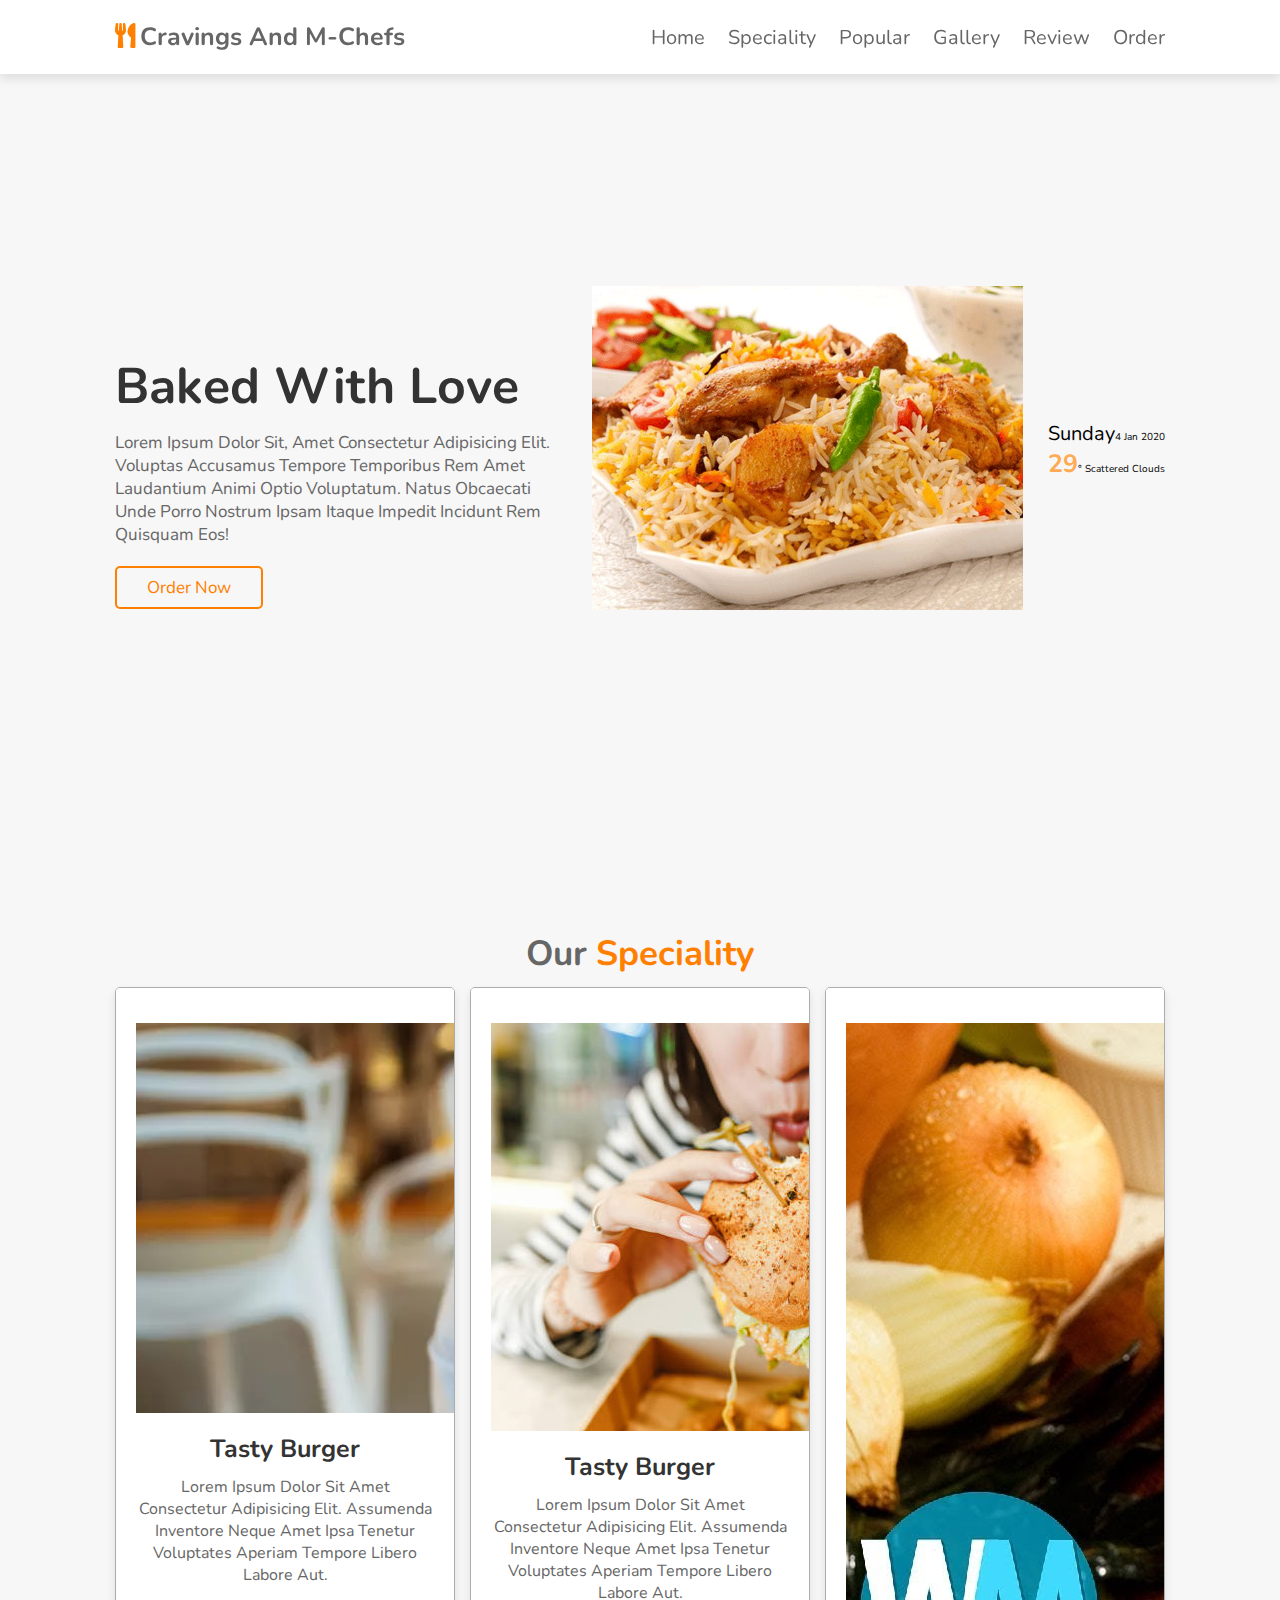
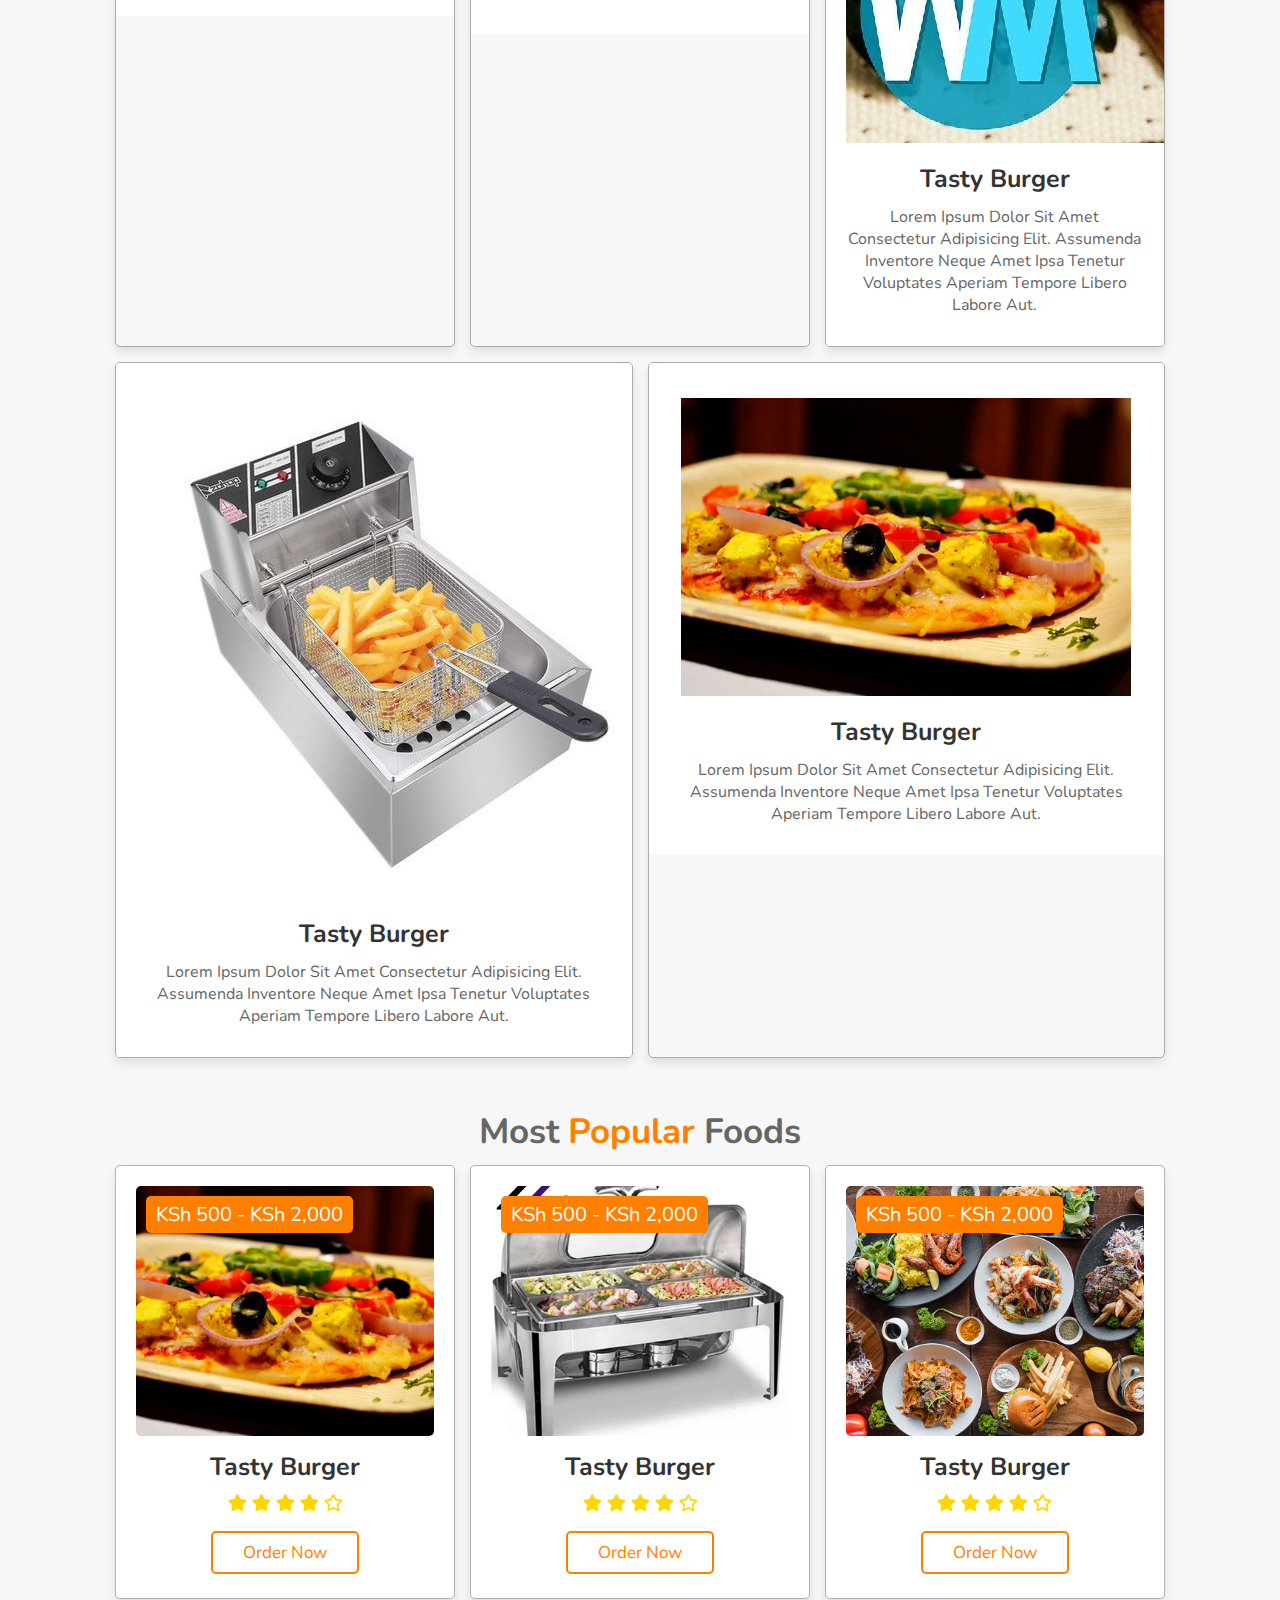
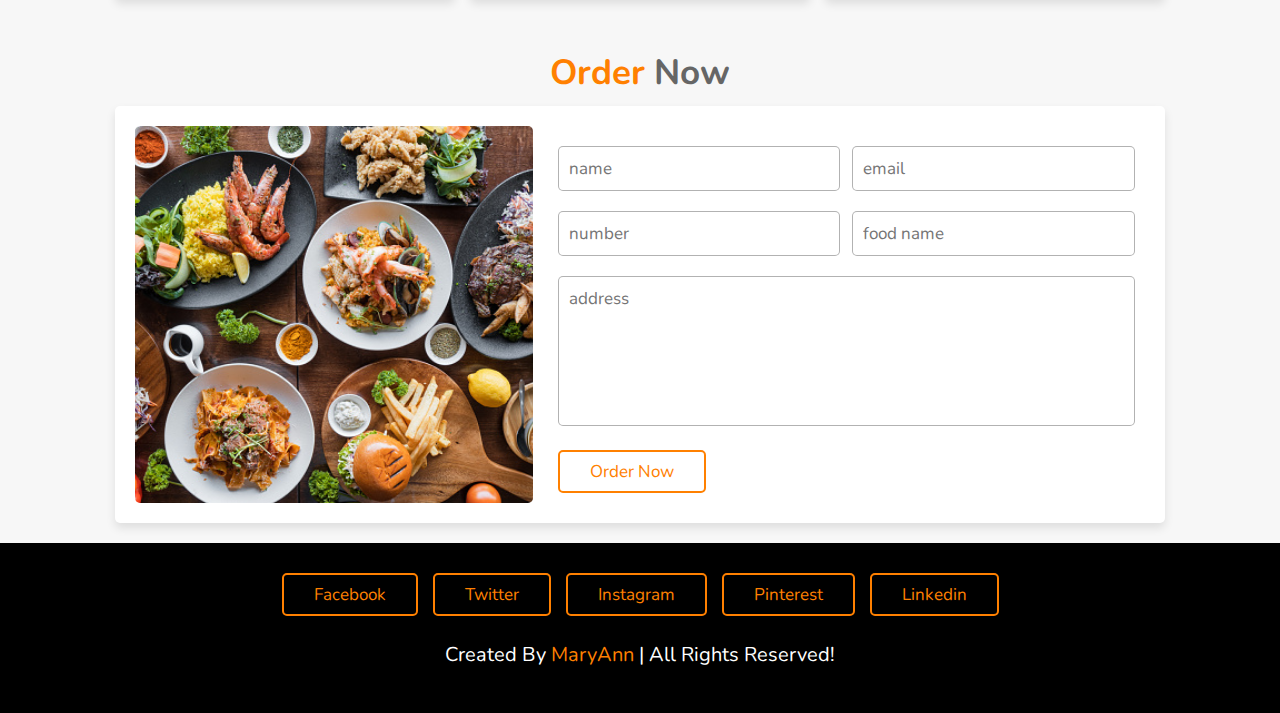
==== commit 27b5585f: "files" ====
--- a/index.html
+++ b/index.html
@@ -30,14 +30,58 @@
   <div class="image">
       <img src="./assets/images/2.jpg" alt="">
   </div>
+<div class="front">
+    <div class="left-container">
+        <div class="bg"></div>
+        <div class="date-container">
+            <span class="day"><span id="day">Sunday</span><span id="date" class="date">4 Jan 2020</span></span>
+        </div>
+        <div class="weather">
+            <span class="degrees"><span id="temp">29</span>°</span> <span id="desc" class="desc">Scattered Clouds</span>
+        </div>
+        </div>
+    </div>
+</div>
 </section>
 <section class="speciality" id="speciality">
   <h1 class="heading"> our <span>speciality</span> </h1>
   <div class="box-container">
       <div class="box">
-          <img class="image" src="./assets/images/15.jpg" alt="">
+          <img class="image" src="./assets/images/" alt="">
+          <div class="content">
+              <img src="./assets/images/15.jpg" alt="">
+              <h3>tasty burger</h3>
+              <p>Lorem ipsum dolor sit amet consectetur adipisicing elit. Assumenda inventore neque amet ipsa tenetur voluptates aperiam tempore libero labore aut.</p>
+          </div>
+      </div>
+      <div class="box">
+          <img class="image" src="./assets/images/8.jpg" alt="">
           <div class="content">
               <img src="./assets/images/16.jpg" alt="">
+              <h3>tasty burger</h3>
+              <p>Lorem ipsum dolor sit amet consectetur adipisicing elit. Assumenda inventore neque amet ipsa tenetur voluptates aperiam tempore libero labore aut.</p>
+          </div>
+      </div>
+      <div class="box">
+          <img class="image" src="./assets/images/10.jpg" alt="">
+          <div class="content">
+              <img src="./assets/images/8.jpg" alt="">
+              <h3>tasty burger</h3>
+              <p>Lorem ipsum dolor sit amet consectetur adipisicing elit. Assumenda inventore neque amet ipsa tenetur voluptates aperiam tempore libero labore aut.</p>
+          </div>
+      </div>
+      <div class="box">
+          <img class="image" src="./assets/images/13.jpg" alt="">
+          <div class="content">
+              <img src="./assets/images/18.jpg" alt="">
+              <h3>tasty burger</h3>
+              <p>Lorem ipsum dolor sit amet consectetur adipisicing elit. Assumenda inventore neque amet ipsa tenetur voluptates aperiam tempore libero labore aut.</p>
+          </div>
+      </div>
+      <div class="box">
+          <img class="image" src="./assets/images/6.jpg" alt="">
+          <div class="content">
+              <img src="./assets/images/5.jpg" alt="">
               <h3>tasty burger</h3>
               <p>Lorem ipsum dolor sit amet consectetur adipisicing elit. Assumenda inventore neque amet ipsa tenetur voluptates aperiam tempore libero labore aut.</p>
           </div>
@@ -49,7 +93,33 @@
     <div class="box-container">
         <div class="box">
             <span class="price"> KSh 500 - KSh 2,000 </span>
-            <img src="./assets/images/8.jpg" alt="">
+            <img src="./assets/images/5.jpg" alt="">
+            <h3>tasty burger</h3>
+            <div class="stars">
+                <i class="fas fa-star"></i>
+                <i class="fas fa-star"></i>
+                <i class="fas fa-star"></i>
+                <i class="fas fa-star"></i>
+                <i class="far fa-star"></i>
+            </div>
+            <a href="#" class="btn">order now</a>
+        </div>
+        <div class="box">
+            <span class="price"> KSh 500 - KSh 2,000 </span>
+            <img src="./assets/images/4.jpg" alt="">
+            <h3>tasty burger</h3>
+            <div class="stars">
+                <i class="fas fa-star"></i>
+                <i class="fas fa-star"></i>
+                <i class="fas fa-star"></i>
+                <i class="fas fa-star"></i>
+                <i class="far fa-star"></i>
+            </div>
+            <a href="#" class="btn">order now</a>
+        </div>
+        <div class="box">
+            <span class="price"> KSh 500 - KSh 2,000 </span>
+            <img src="./assets/images/7.jpg" alt="">
             <h3>tasty burger</h3>
             <div class="stars">
                 <i class="fas fa-star"></i>
@@ -65,7 +135,7 @@
   <h1 class="heading"> <span>order</span> now </h1>
   <div class="row">
       <div class="image">
-          <img src="./assets/images/18.jpg" alt="">
+          <img src="./assets/images/7.jpg" alt="">
       </div>
       <form action="">
           <div class="inputBox">
@@ -91,5 +161,6 @@
   </div>
   <h1 class="credit"> created by <span> MaryAnn </span> | all rights reserved! </h1>
 </section>
+    <script src="./assets/js/index.js"></script>
 </body>
 </html>--- a/assets/css/style.css
+++ b/assets/css/style.css
@@ -120,6 +120,10 @@
   .home .image{
     flex:1 1 40rem;
   }
+  #day{ font-size: 2rem;
+  color:blueviolet,}
+  #id{font-size: 2em}
+#temp{ font-size:2.5em; font-weight: bolder; color:#fa5}
   .home .image img{
     width:100%;
     padding:1rem;
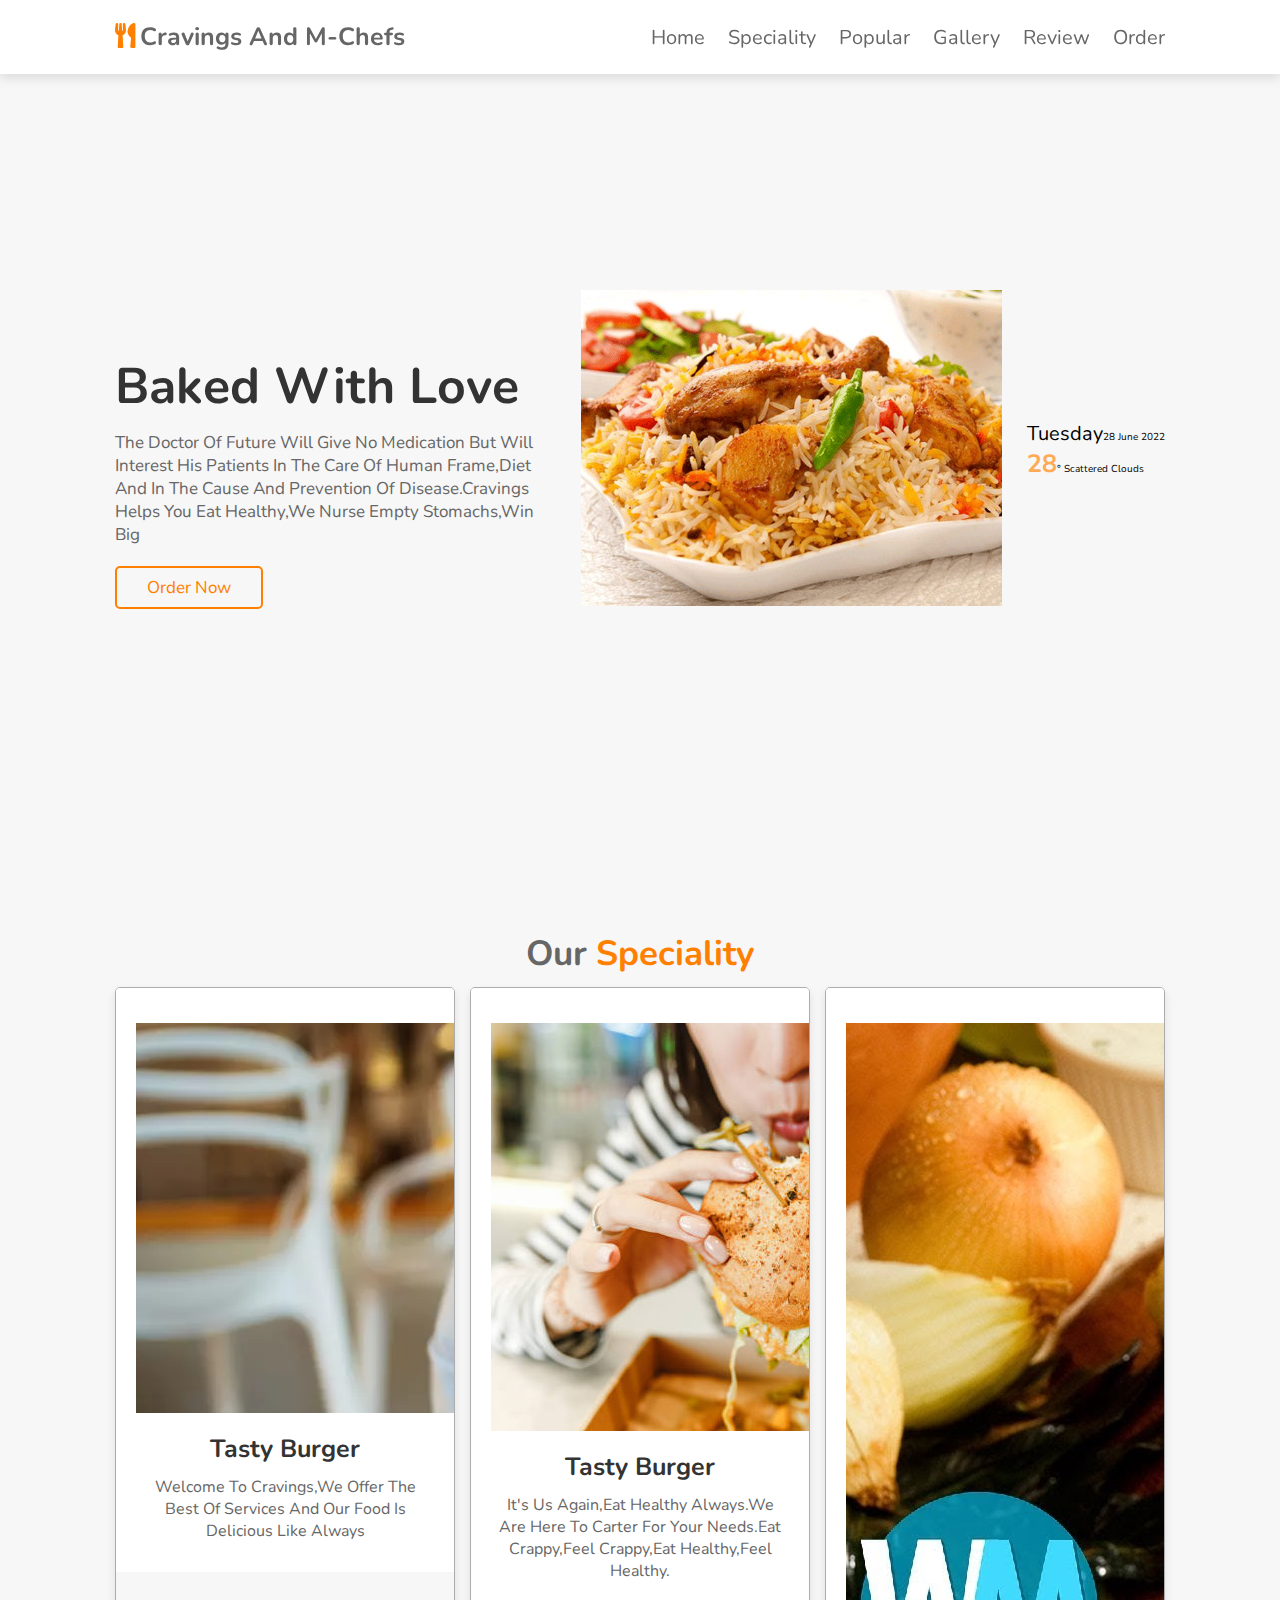
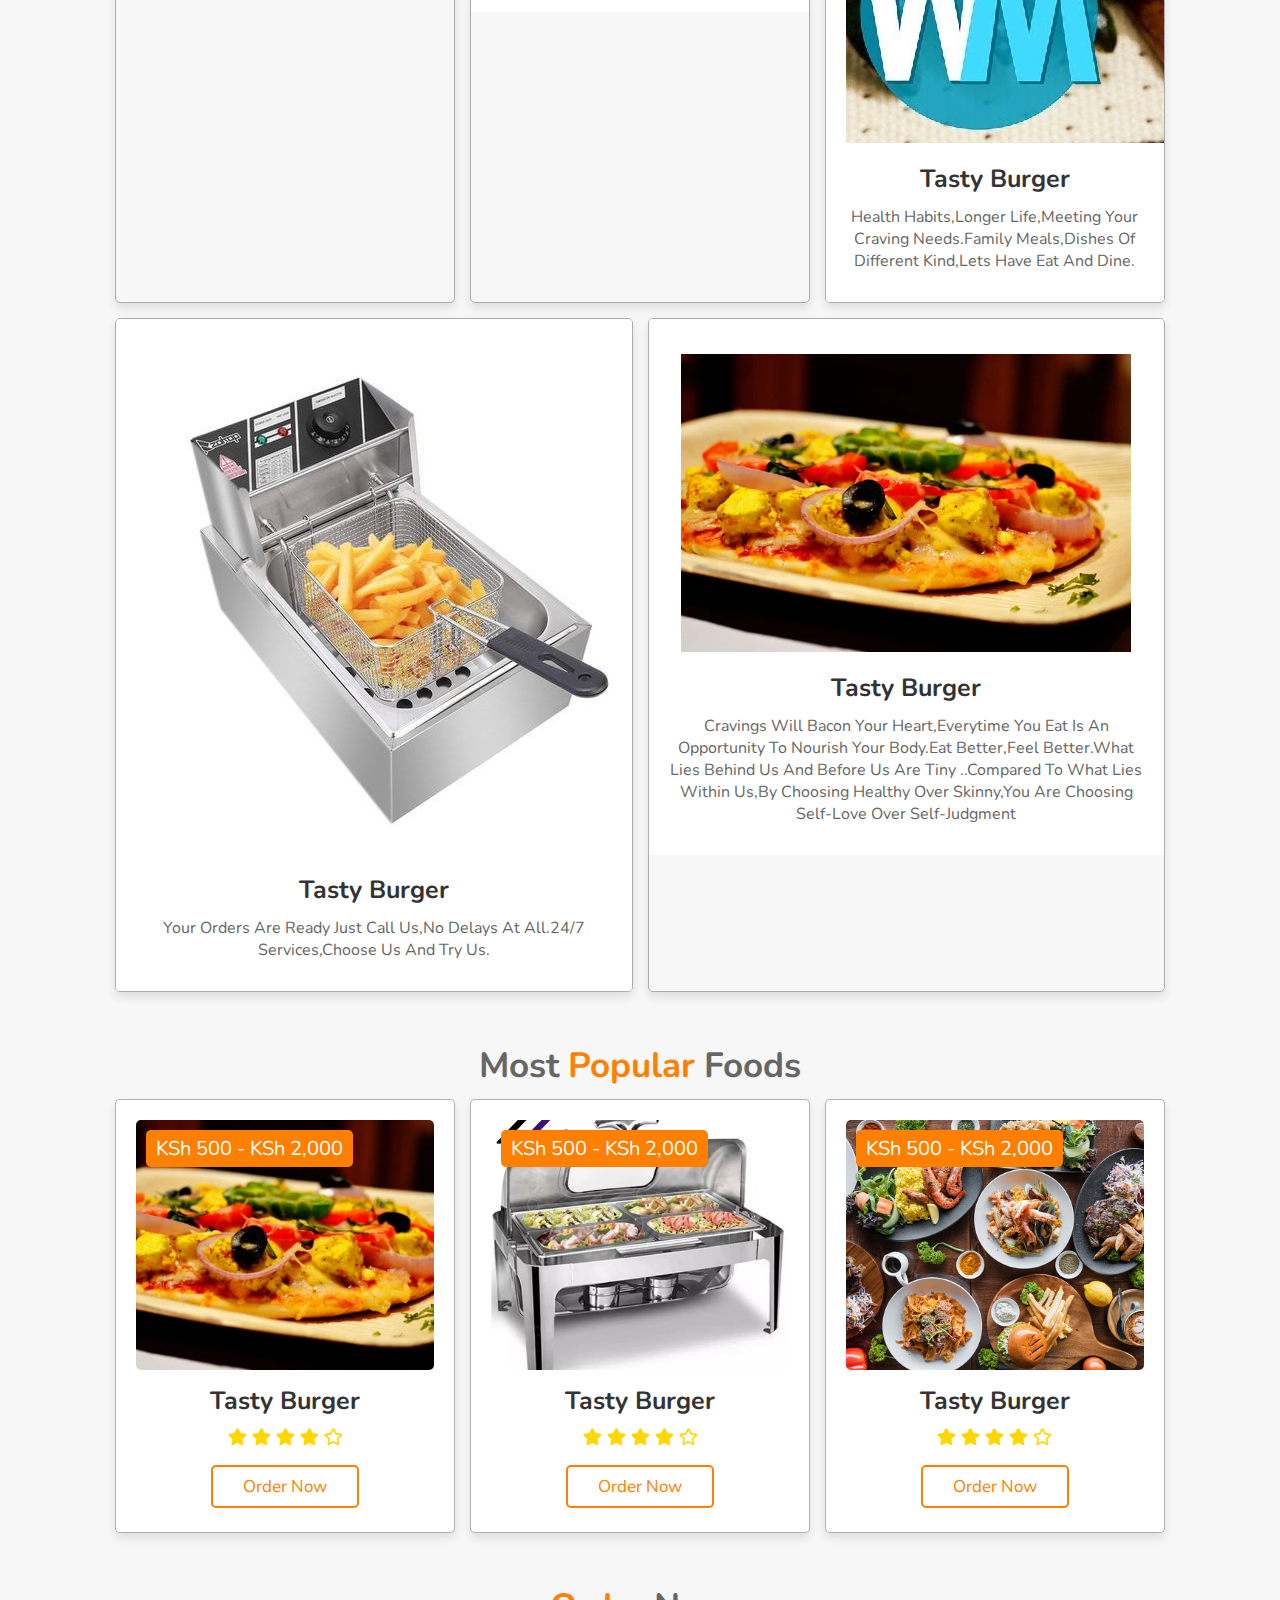
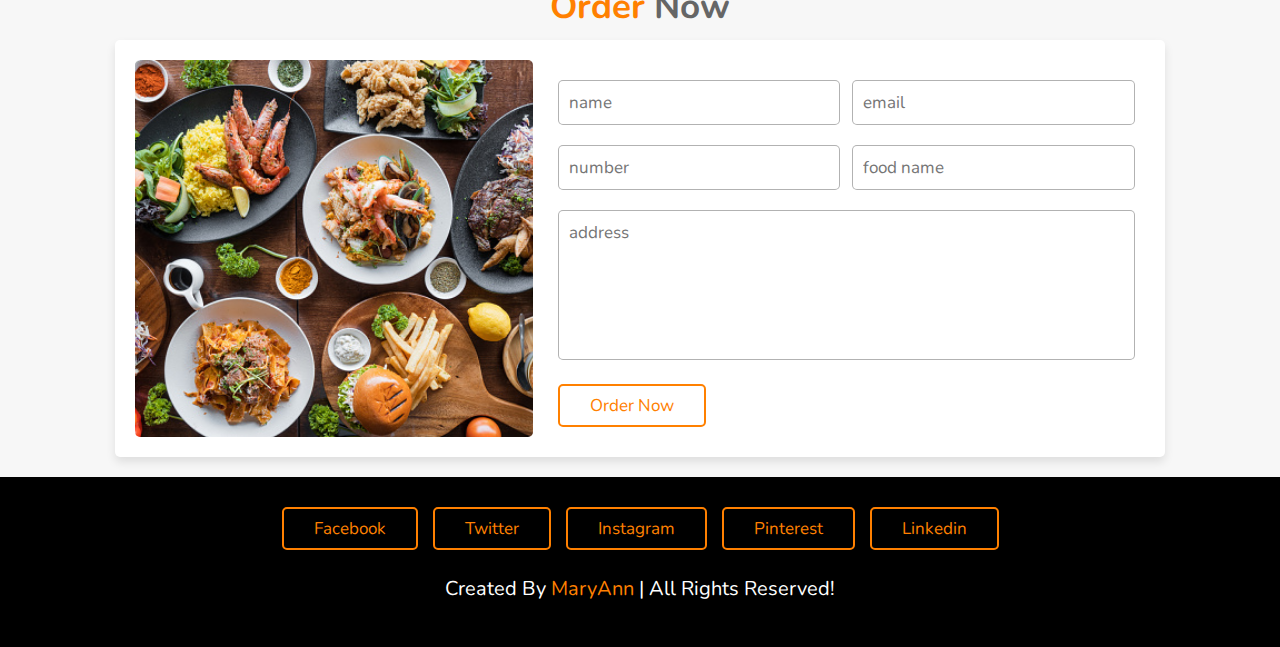
==== commit 8d90e8ca: "changes" ====
--- a/index.html
+++ b/index.html
@@ -24,7 +24,7 @@
 <section class="home" id="home">
   <div class="content">
       <h3>baked with love</h3>
-      <p>Lorem ipsum dolor sit, amet consectetur adipisicing elit. Voluptas accusamus tempore temporibus rem amet laudantium animi optio voluptatum. Natus obcaecati unde porro nostrum ipsam itaque impedit incidunt rem quisquam eos!</p>
+      <p>the doctor of future will give no medication but will interest his patients in the care of human frame,diet and in the cause and prevention of disease.cravings helps you eat healthy,we nurse empty stomachs,win big</p>
       <a href="#order" class="btn">order now</a>
   </div>
   <div class="image">
@@ -34,10 +34,10 @@
     <div class="left-container">
         <div class="bg"></div>
         <div class="date-container">
-            <span class="day"><span id="day">Sunday</span><span id="date" class="date">4 Jan 2020</span></span>
+            <span class="day"><span id="day">Tuesday</span><span id="date" class="date">28 June 2022</span></span>
         </div>
         <div class="weather">
-            <span class="degrees"><span id="temp">29</span>°</span> <span id="desc" class="desc">Scattered Clouds</span>
+            <span class="degrees"><span id="temp">28</span>°</span> <span id="desc" class="desc">Scattered Clouds</span>
         </div>
         </div>
     </div>
@@ -51,7 +51,7 @@
           <div class="content">
               <img src="./assets/images/15.jpg" alt="">
               <h3>tasty burger</h3>
-              <p>Lorem ipsum dolor sit amet consectetur adipisicing elit. Assumenda inventore neque amet ipsa tenetur voluptates aperiam tempore libero labore aut.</p>
+              <p>welcome to Cravings,we offer the best of services and our food is delicious like always</p>
           </div>
       </div>
       <div class="box">
@@ -59,7 +59,7 @@
           <div class="content">
               <img src="./assets/images/16.jpg" alt="">
               <h3>tasty burger</h3>
-              <p>Lorem ipsum dolor sit amet consectetur adipisicing elit. Assumenda inventore neque amet ipsa tenetur voluptates aperiam tempore libero labore aut.</p>
+              <p>it's us again,eat healthy always.we are here to carter for your needs.Eat crappy,feel crappy,eat healthy,feel healthy.</p>
           </div>
       </div>
       <div class="box">
@@ -67,7 +67,7 @@
           <div class="content">
               <img src="./assets/images/8.jpg" alt="">
               <h3>tasty burger</h3>
-              <p>Lorem ipsum dolor sit amet consectetur adipisicing elit. Assumenda inventore neque amet ipsa tenetur voluptates aperiam tempore libero labore aut.</p>
+              <p>health habits,longer life,meeting your craving needs.family meals,dishes of different kind,lets have eat and dine.</p>
           </div>
       </div>
       <div class="box">
@@ -75,7 +75,7 @@
           <div class="content">
               <img src="./assets/images/18.jpg" alt="">
               <h3>tasty burger</h3>
-              <p>Lorem ipsum dolor sit amet consectetur adipisicing elit. Assumenda inventore neque amet ipsa tenetur voluptates aperiam tempore libero labore aut.</p>
+              <p>your orders are ready just call us,no delays at all.24/7 services,choose us and try us.</p>
           </div>
       </div>
       <div class="box">
@@ -83,7 +83,7 @@
           <div class="content">
               <img src="./assets/images/5.jpg" alt="">
               <h3>tasty burger</h3>
-              <p>Lorem ipsum dolor sit amet consectetur adipisicing elit. Assumenda inventore neque amet ipsa tenetur voluptates aperiam tempore libero labore aut.</p>
+              <p>Cravings will bacon your heart,everytime you eat is an opportunity to nourish your body.eat better,feel better.what lies behind us and before us are tiny ..compared to what lies within us,By choosing healthy over skinny,you are choosing self-love over self-judgment</p>
           </div>
       </div>
   </div>
